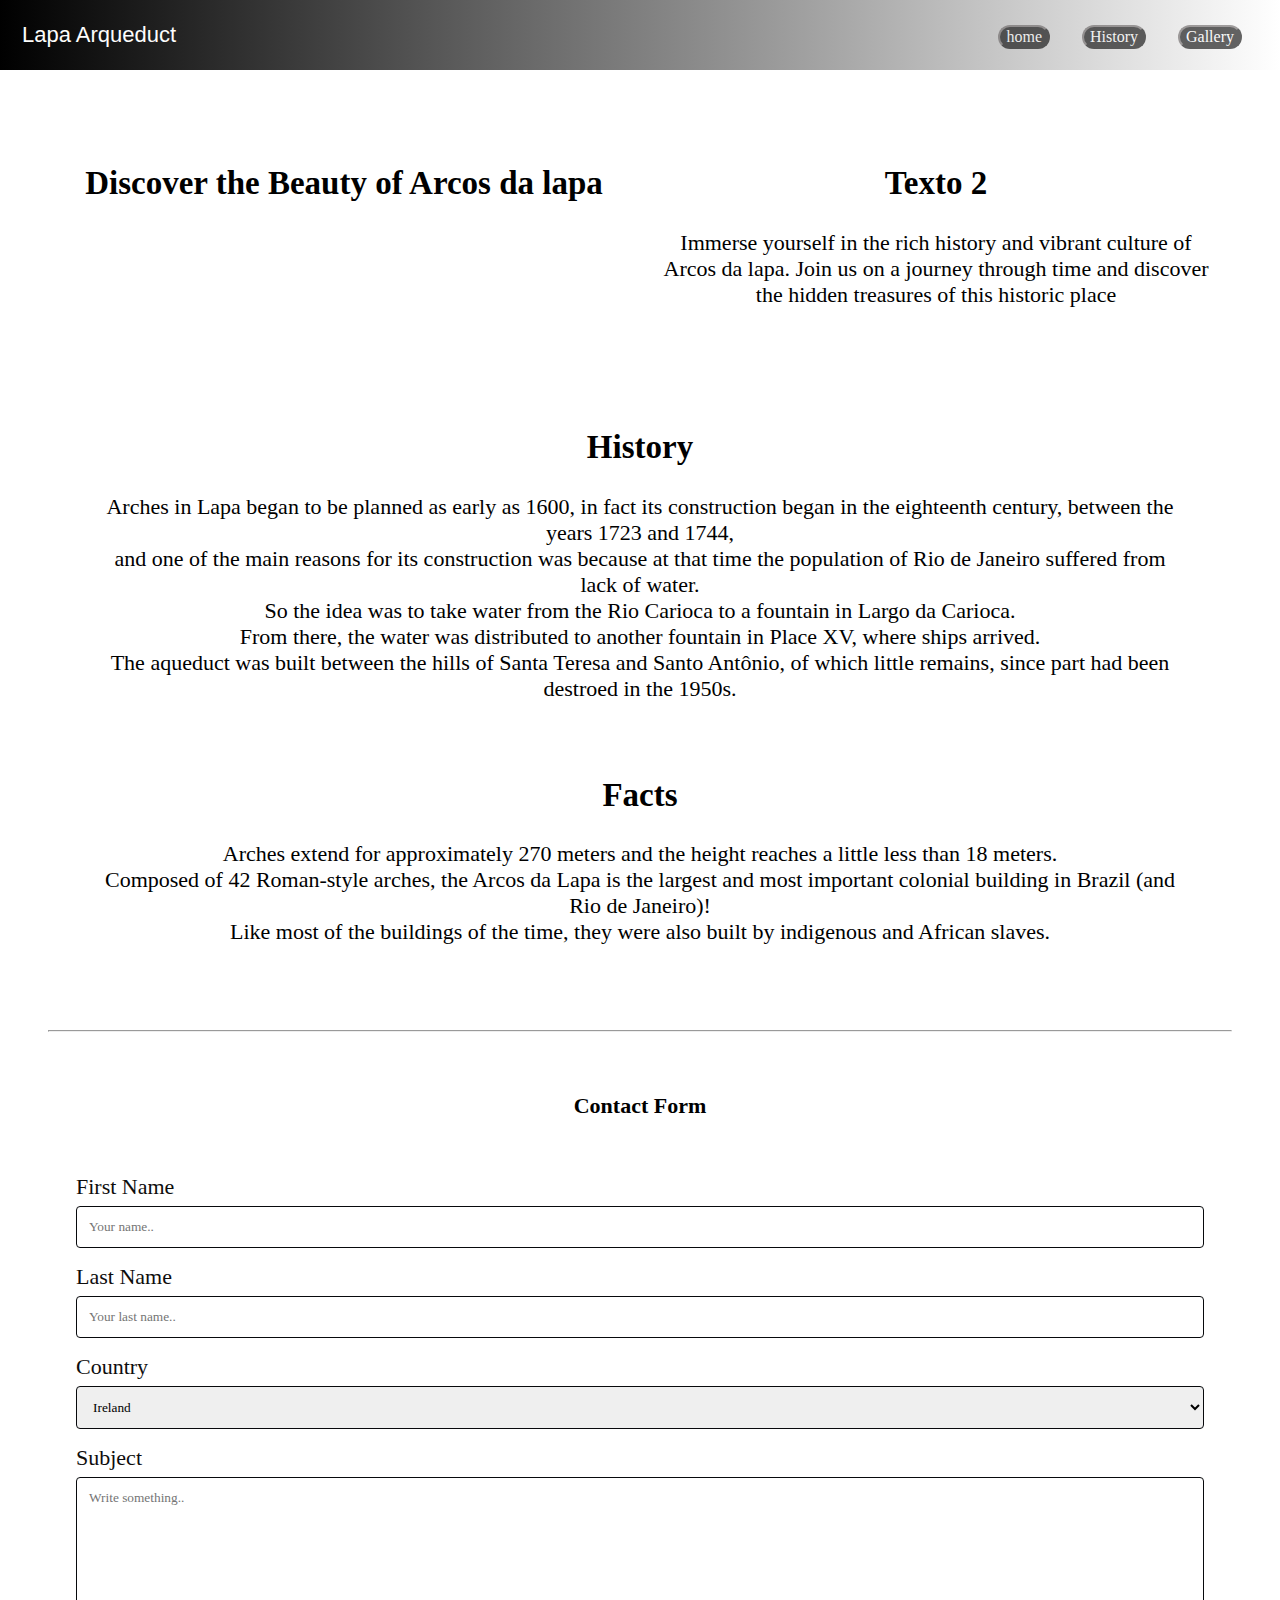
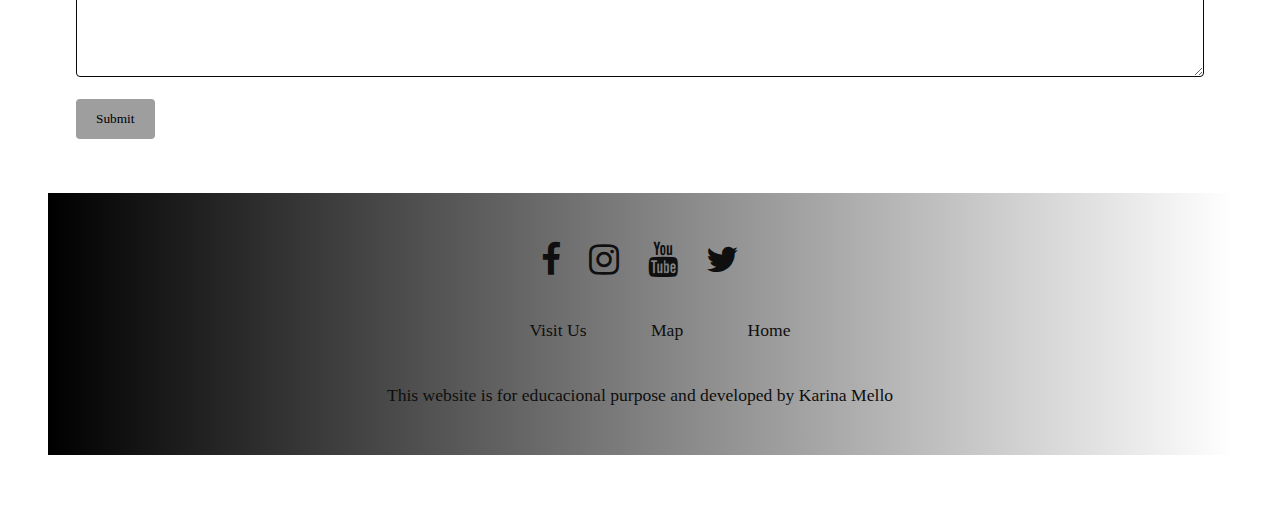
==== index.html @ 1604c8b7 "Update Main and CSS." ====
<!DOCTYPE html>
<html lang="en">

<!--Head-->
   <head>
      <meta charset="UTF-8">
      <meta name="viewport" content="width=device-width, initial-scale=1">
      <meta name="description" content="The Carioca Aqueduct is located in Rio de Janeiro, Brazil">
      <meta name="kewords" content="carioca aqueduct, lapa arches, Rio de Janeiro, Brazil">
      <title>Carioca Aqueduct</title>
      <link rel="stylesheet" href="https://cdnjs.cloudflare.com/ajax/libs/font-awesome/4.7.0/css/font-awesome.min.css">
      <link rel="stylesheet" href="assets/css/style.css">
      
   </head>

   <!--Body-->
   <body>
      
   <!--Logo and Hamburger menu-->   
        
          <!--logo-->
         
        <section class="top-nav">
         <p style="font-family:Arial">Lapa Arqueduct</p>
             <!--End logo here--->

             <!--Hamburger menu-->
          <input id="menu-toggle" type="checkbox">
           <label class='menu-button-container' for="menu-toggle">
              <div class='menu-button'></div>
           </label>
           <!--End Hamburger here-->

         <!--Menu-->
          <ul class="menu">
            <li><a href="index.html"><button>home</button></a></li>
            <li><a href="#section-1"><button>History</button></a></li>
            <li><a href="gallery.html"><button>Gallery</button></a></li>
          </ul>
      </section>
       
         
          <!-- Main Content-->  

           <!-- backgraoud img -->
           <div class="wrapper">
              <main>
              
                <div class="container">
                 
                    
                  <div class="texto">
                    <h2>Discover the Beauty of Arcos da lapa</h2>
                    <p></p>
                  </div>
                
                  <div class="texto">
                    <h2>Texto 2</h2>
                    <p>Immerse yourself in the rich history and vibrant culture of Arcos da lapa. 
                      Join us on a journey through time and discover the hidden treasures of this historic place</p>
                  </div>
                  
                
               
                 
                                 
             
                  <!--Grid -->
                  <div class="grid">
               
                    <div>
                         <h2 id="section-1">History</h2> 

                      <p>Arches in Lapa began to be planned as early as 1600, in fact its construction began in the eighteenth century, 
                      between the years 1723 and 1744,<br> 
                      and one of the main reasons for its construction was because at that 
                      time the population of Rio de Janeiro suffered from lack of water.<br>
                      So the idea was to take water from the Rio Carioca to a fountain in Largo da Carioca.<br>
                      From there, the water was distributed to another fountain in Place XV, where ships arrived.<br> 
                      The aqueduct was built between the hills of Santa Teresa and Santo Antônio, of which little remains, 
                      since part had been destroed in the 1950s.</p><br>

                      <h2 id="section-2">Facts</h2>
                       <p>Arches extend for approximately 270 meters and the height reaches a little less than 18 meters.<br>
                      Composed of 42 Roman-style arches, the Arcos da Lapa is the largest and most important colonial building 
                      in Brazil (and Rio de Janeiro)!<br> 
                      Like most of the buildings of the time, they were also built by indigenous and African slaves.</p>
                   </div>
                </div>
           
          
             <hr>
             
           <!-- footer -->
          <footer>
            
             <!--Contact form-->
             <div class="container">
               <h4>Contact Form</h4><br>
             <form id="contact form" action="confirmation-page.html" method="post">
              <label for="fname">First Name</label>
              <input type="text" id="fname" name="firstname" placeholder="Your name..">

             <label for="lname">Last Name</label>
              <input type="text" id="lname" name="lastname" placeholder="Your last name..">

               <label for="country">Country</label>
                 <select id="country" name="country">
                   <option value="Ireland">Ireland</option>
                    <option value="Italy">Italy</option>
                   <option value="Spain">USA</option>
                </select>

                <label for="subject">Subject</label>
                <textarea id="subject" name="subject" placeholder="Write something.." style="height:200px"></textarea>

             <input type="submit" value="Submit">
            </form>
           </div>

            <br>


           <!--Social Media-->
           <div class="footer">
            <div class="row">
              <a href="https://www.facebook.com/pages/Arcos-Da-Lapa/361974797243319"><i class="fa fa-facebook"></i></a>
              <a href="https://www.instagram.com/explore/locations/1604597186504322/arcos-da-lapa/?hl=en"><i class="fa fa-instagram"></i></a>
             <a href="https://www.youtube.com/watch?v=-y3A6iG1nAs"><i class="fa fa-youtube"></i></a>
              <a href="https://twitter.com/arcosdalapa?lang=en"><i class="fa fa-twitter"></i></a>
            </div>
            
            <!--Menu list-->
            <div class="row">
             <ul>
               <li><a href="#">Visit Us</a></li>
               <li><a href="https://goo.gl/maps/sPMqvfcawGCTZKwm8?coh=178573&entry=tt">Map</a></li>
               <li><a href="index.html">Home</a></li>
            
              </ul>
            </div>
            
            <div class="row">
               This website is for educacional purpose and developed by Karina Mello
            </div>
          </div>
            </footer>
         </div>   
     

    
        
         
         
            
       
      
 
 
 
   </body>
</html>
---- assets/css/style.css ----
/* Font */

@import url('https://fonts.googleapis.com/css2?family=Poppins:wght@300&display=swap');
  


  /* variables*/
 
 /* Reset */
 
 .wrapper {
   margin: 8px;
   margin-top: 0px;
   margin-left: 0px;
   margin-right: 0px;
   padding: 8px;
   padding: 6px;
   padding-top: 7px;
   box-sizing: border-box;
   background-color: rgba(255, 255, 255, 0.5); /* Set the background color with transparency */
   padding: 20px; /* Add some padding for content visibility */
 }
   
 
 
 
  

 a{
      text-decoration: none;
 }
 ul{
      list-style: none;
 }
 
 /* nav bar */
 

* {
  font-family: "Raleway";
  box-sizing: border-box;
}




/* Section */

.top-nav {
  display: flex;
  flex-direction: row;
  align-items: center;
  justify-content: space-between;
  background-color: #00BAF0;
  background: linear-gradient(to left, #ffffff, #000000);
  /* W3C, IE 10+/ Edge, Firefox 16+, Chrome 26+, Opera 12+, Safari 7+ */
  color: #fdfdfc;
  height: 70px;
  padding: 1em;
  
}

.menu {
  display: flex;
  flex-direction: row;
  list-style-type: none;
  margin: 0;
  padding: 0;
}

.menu > li {
  margin: 0 1rem;
  overflow: hidden;
}

.menu-button-container {
  display: none;
  height: 100%;
  width: 30px;
  cursor: pointer;
  flex-direction: column;
  justify-content: center;
  align-items: center;
}

#menu-toggle {
  display: none;
}

.menu-button,
.menu-button::before,
.menu-button::after {
  display: block;
  position: absolute;
  height: 4px;
  width: 30px;
  transition: transform 400ms cubic-bezier(0.23, 1, 0.32, 1);
  border-radius: 2px;
}

.menu-button::before,
.menu-button::after {
  background-color: #fff;
}
.menu-button::before {
  content: '';
  margin-top: -8px;
}

.menu-button::after {
  content: '';
  margin-top: 8px;
}

#menu-toggle:checked + .menu-button-container .menu-button::before {
  margin-top: 0px;
  transform: rotate(405deg);
}

#menu-toggle:checked + .menu-button-container .menu-button {
  background: rgb(255, 255, 255, 0);
}

#menu-toggle:checked + .menu-button-container .menu-button::after {
  margin-top: 0px;
  transform: rotate(-405deg);
}

@media (max-width: 700px) {
  .menu-button-container {
    display: flex;
  }
  .menu {
    position: absolute;
    top: 0;
    margin-top: 50px;
    left: 0;
    flex-direction: column;
    width: 100%;
    justify-content: center;
    align-items: center;
  }
  #menu-toggle ~ .menu li {
    height: 0;
    margin: 0;
    padding: 0;
    border: 0;
    transition: height 400ms cubic-bezier(0.23, 1, 0.32, 1);
  }
  #menu-toggle:checked ~ .menu li {
    border: 1px solid #C6AC80;
    height: 2.5em;
    padding: 0.5em;
    transition: height 400ms cubic-bezier(0.23, 1, 0.32, 1);
  }
  .menu > li {
    display: flex;
    justify-content: center;
    margin: 0;
    padding: 0.5em 0;
    width: 100%;
    color: white;
    background-color: #222;
  }
  .menu > li:not(:last-child) {
    border-bottom: 1px solid #444;
  }
}

button{
  background-color: black;
  color: white;
  font-size: 16px;
  border-radius: 1rem;
  border-color: #131212;
  opacity: 0.6;
}

/* Image Lapa-image */
.container {
  margin: 8px;
  padding: 8px 6px 7px; /* shorthand for top, right, bottom padding */
  box-sizing: border-box;
}

.container {
   border: #ccc;


}

.k2-image {
  width: 100%;
  height: auto;
  max-width: 100%;
}

.texto {
  width: 50%; /* Define a largura dos textos */
  float: left; /* Faz com que os textos fiquem lado a lado */
  padding: 20px; /* Adiciona um espaçamento interno */
  box-sizing: border-box; /* Inclui o padding na largura total */
  
}




/* Gallery pictures */

.row-1 {
  border: 1px solid #ccc;
}

.row-1:hover {
  border: 1px solid #777;
}

column-1 img {
  width: 100%;
  height: auto;
  

}

.column-1 {
  padding: 15px;
  text-align: center;
}

* {
  box-sizing: border-box;
}

.responsive {
  padding: 0 6px;
  float: left;
  width: 24.99999%;
}

@media only screen and (max-width: 700px) {
  .responsive {
    width: 49.99999%;
    margin: 6px 0;
  }
}

@media only screen and (max-width: 500px) {
  .responsive {
    width: 100%;
  }
}

.clearfix:after {
  content: "";
  display: table;
  clear: both;
}

element {
    border-radius: 20px;


}






/* grid */

element {
  margin: 8px;
  padding-left: 6px;
  padding-right: 6px;
  max-height: fit-content;
  


}
 .grid {
    display: grid;
    grid-template-columns: no repeat;
    grid-gap: 1rem;
    background-color: rgba(255, 255, 255, 0.5); /* Set the background color with transparency */
    padding: 20px; /* Add some padding for content visibility */
 }


  .grid > div {
    background-color: white;
   -webkit-text-fill-color: black;
    padding: 2.0rem;
    border-radius: 1rem;
  }
  body {
    margin: 2rem;
    font: 22px system-ui;
  }

  h2 {
    text-align: center;

  }
 
  p{
    text-align: center;

  }
 
 #page-container {
    position: relative;
    min-height: 100vh;
 }
 
 #content-wrap {
   padding-bottom: 2.5rem;
 
 }
 
 #footer{
    position:absolute
 
 }
 
 /* Footer */
 
 /* Contact form */

 body {font-family: Arial, Helvetica, sans-serif;}
 * {box-sizing: border-box;}
   
label {
   color: #0e0d0d;
}

h4 {
  color: #000000;
  text-align: center;

}

 input[type=text], select, textarea {
   width: 100%;
   padding: 12px;
   border: 1px solid #08090C;
   border-radius: 4px;
   box-sizing: border-box;
   margin-top: 6px;
   margin-bottom: 16px;
   resize: vertical;
 }
 
 input[type=submit] {
   background-color: rgb(158, 158, 158);
   color: black;
   padding: 12px 20px;
   border: none;
   border-radius: 4px;
   cursor: pointer;
 }
 
 input[type=submit]:hover {
   background-color: gray;
 }
 
 .container {
   border-radius: 5px;
   background-color: #08090C;
   padding: 20px;
   background-color: rgba(255, 255, 255, 0.5); /* Set the background color with transparency */
   padding: 20px; /* Add some padding for content visibility */
 }
 



/* Social Media */
body{
  margin:0;
  overflow-x:hidden;
  }
  
  .footer{
  background:#000;
  padding:30px 0px;
  font-family: 'Play', sans-serif;
  text-align:center;
  background: linear-gradient(to left, #ffffff, #000000);
  }
  
  .footer .row{
  width:100%;
  margin:1% 0%;
  padding:0.6% 0%;
  color:rgb(14, 14, 14);
  font-size:0.8em;
  }
  
  .footer .row a{
  text-decoration:none;
  color:rgb(15, 15, 15);
  transition:0.5s;
  }
  
  .footer .row a:hover{
  color:#fff;
  }
  
  .footer .row ul{
  width:100%;
  }
  
  .footer .row ul li{
  display:inline-block;
  margin:0px 30px;
  }
  
  .footer .row a i{
  font-size:2em;
  margin:0% 1%;
  }
  
  @media (max-width:720px){
  .footer{
  text-align:center;
  padding:5%;
  }
  .footer .row ul li{
  display:block;
  margin:10px 0px;
  text-align:center;
  }
  .footer .row a i{
  margin:0% 3%;
  }
  }
  
  
 
 
 /* Screen Devices */
 
 /* ----------- iPhone 4 and 4S ----------- */
 
 /* Portrait and Landscape */
 @media only screen and (min-device-width: 320px) 
    and (max-device-width: 480px)
   and (-webkit-min-device-pixel-ratio: 2) {
   }
    
   /* ----------- Galaxy S3 ----------- */

   /* Portrait and Landscape */
 @media screen 
 and (device-width: 360px) 
 and (device-height: 640px) 
 and (-webkit-device-pixel-ratio: 2) {
}

 /* ----------- Laptop Non-Retina Screens ----------- */
 @media screen 
 and (min-device-width: 1200px) 
 and (max-device-width: 1600px) 
 and (-webkit-min-device-pixel-ratio: 1){
  

 
 } 

/* ----------- Retina Screens ----------- */
 @media screen 
  and (min-device-width: 1200px) 
  and (max-device-width: 1600px) 
  and (-webkit-min-device-pixel-ratio: 2)
  and (min-resolution: 192dpi) { 
}


/* ----------- iPad 1, 2, Mini and Air ----------- */
 
 /* Portrait and Landscape */
 @media only screen 
and (min-device-width: 768px) 
and (max-device-width: 1024px) 
and (-webkit-min-device-pixel-ratio: 1) {

}
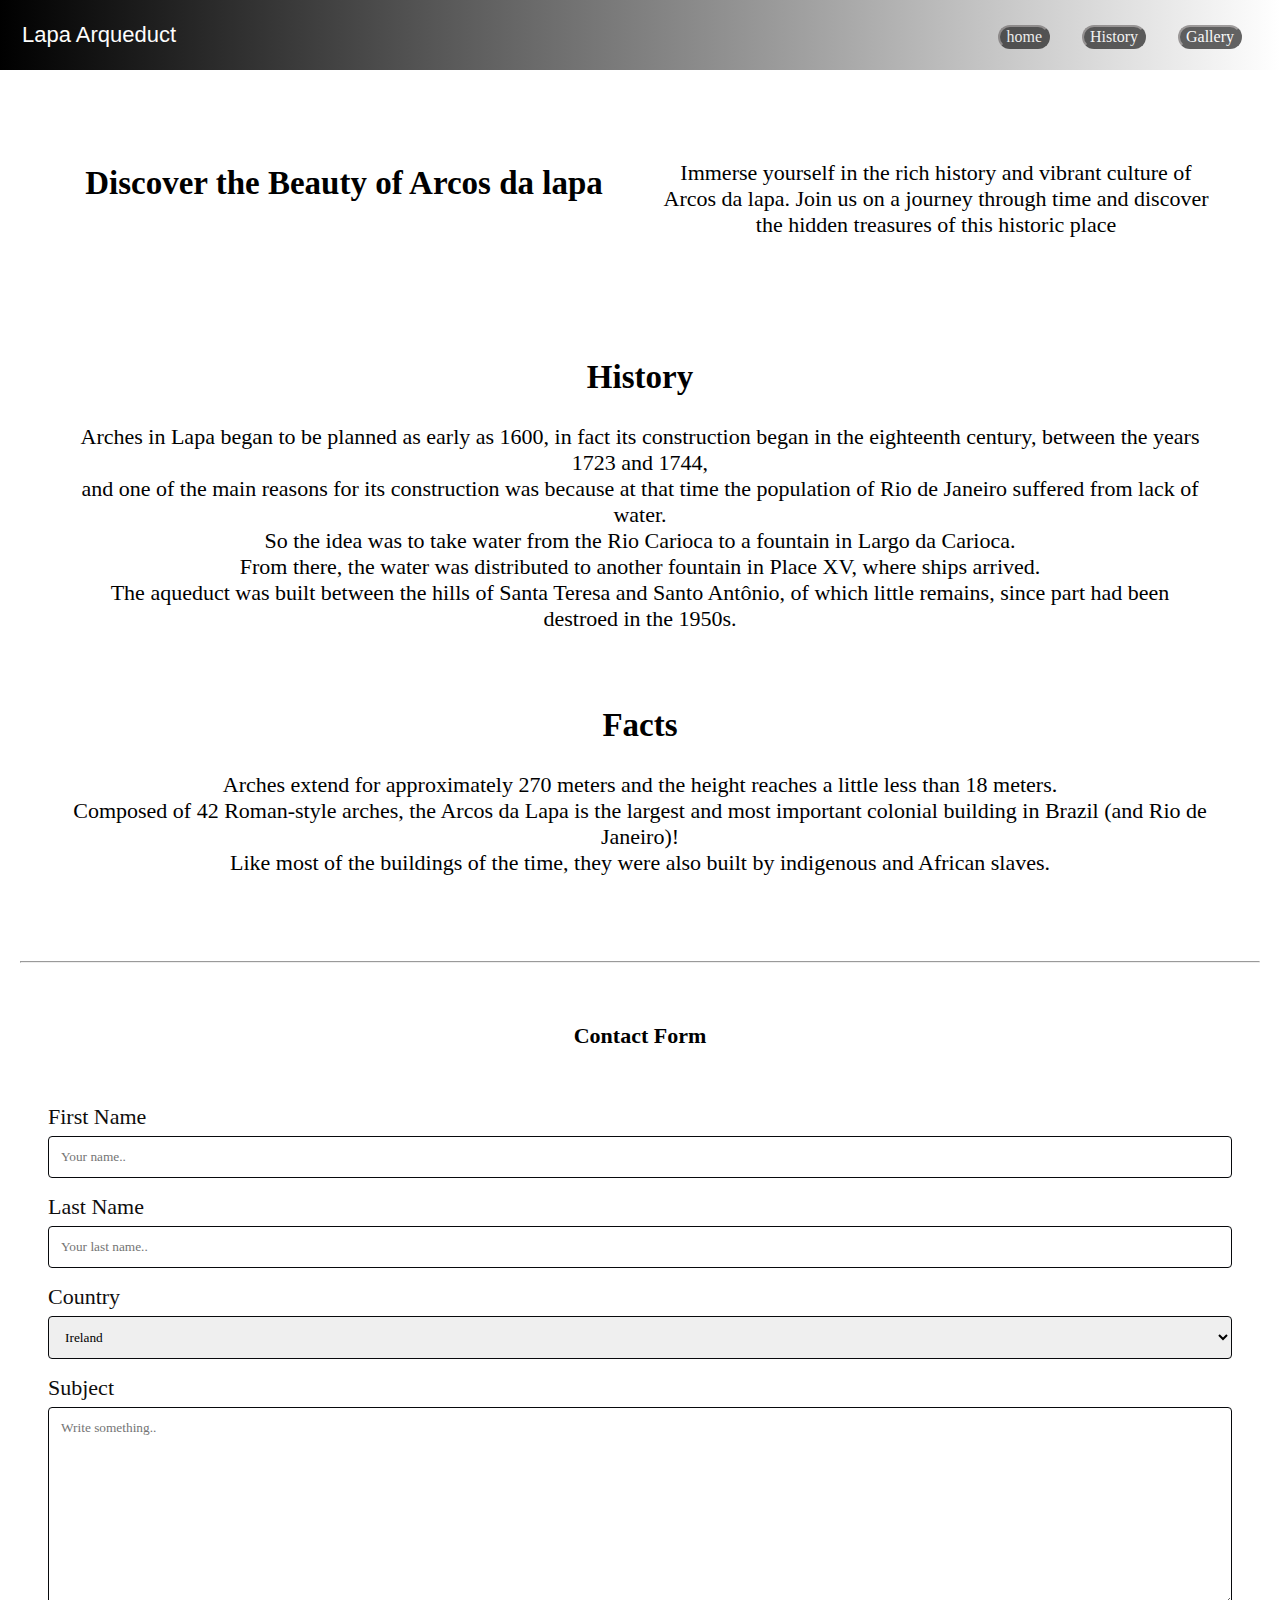
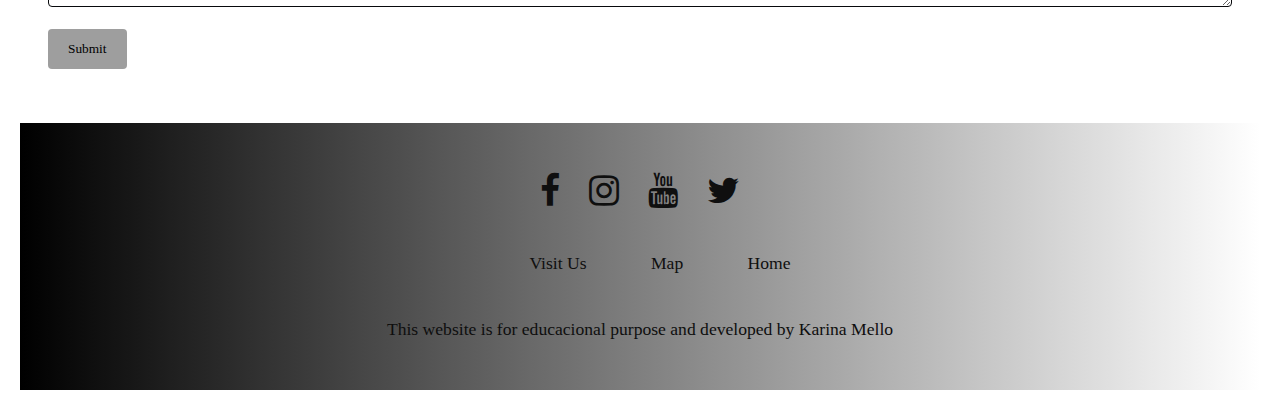
==== commit 4c3c6df3: "Add new Main text." ====
--- a/index.html
+++ b/index.html
@@ -47,19 +47,17 @@
               <main>
               
                 <div class="container">
-                 
-                    
                   <div class="texto">
-                    <h2>Discover the Beauty of Arcos da lapa</h2>
-                    <p></p>
-                  </div>
+                       <h2>Discover the Beauty of Arcos da lapa</h2>
+                       <p></p>
+                    </div>
                 
-                  <div class="texto">
-                    <h2>Texto 2</h2>
-                    <p>Immerse yourself in the rich history and vibrant culture of Arcos da lapa. 
+                    <div class="texto">
+                  
+                     <p>Immerse yourself in the rich history and vibrant culture of Arcos da lapa. 
                       Join us on a journey through time and discover the hidden treasures of this historic place</p>
-                  </div>
-                  
+                   </div>
+              </div>
                 
                
                  
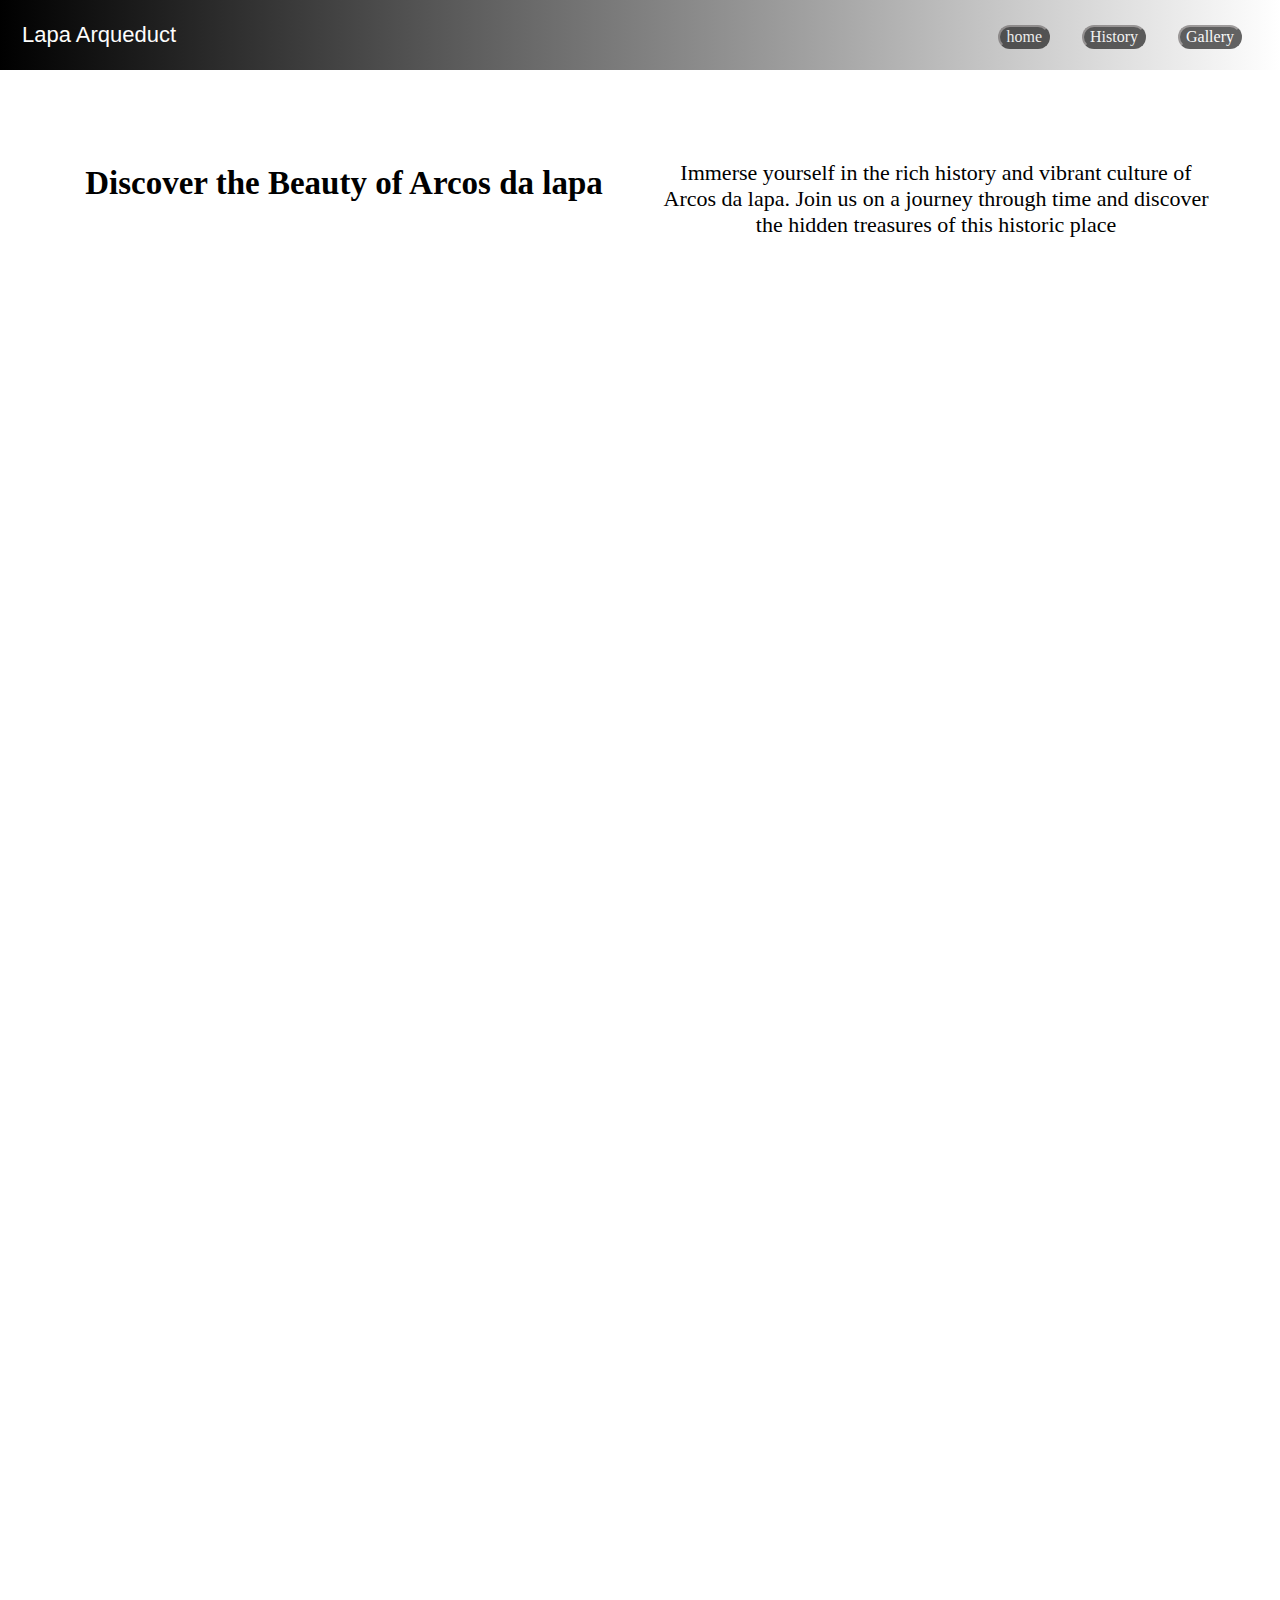
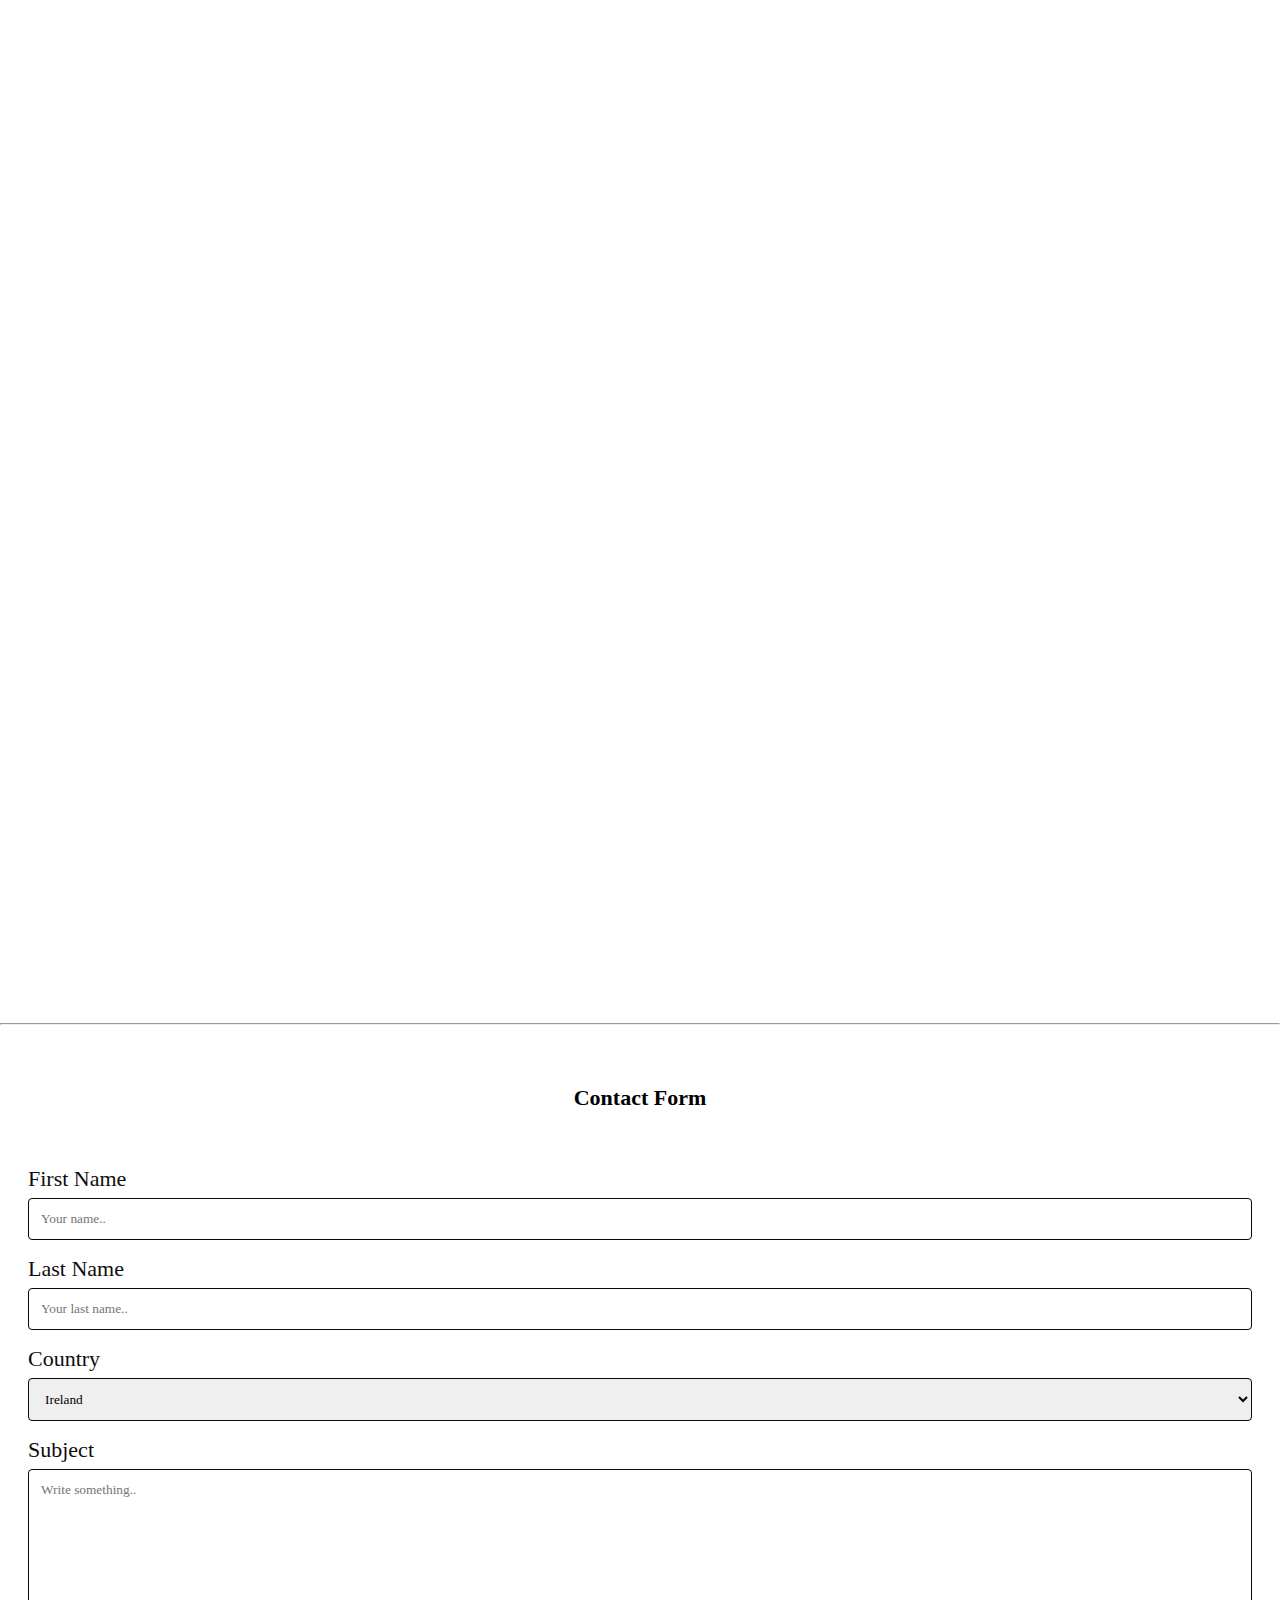
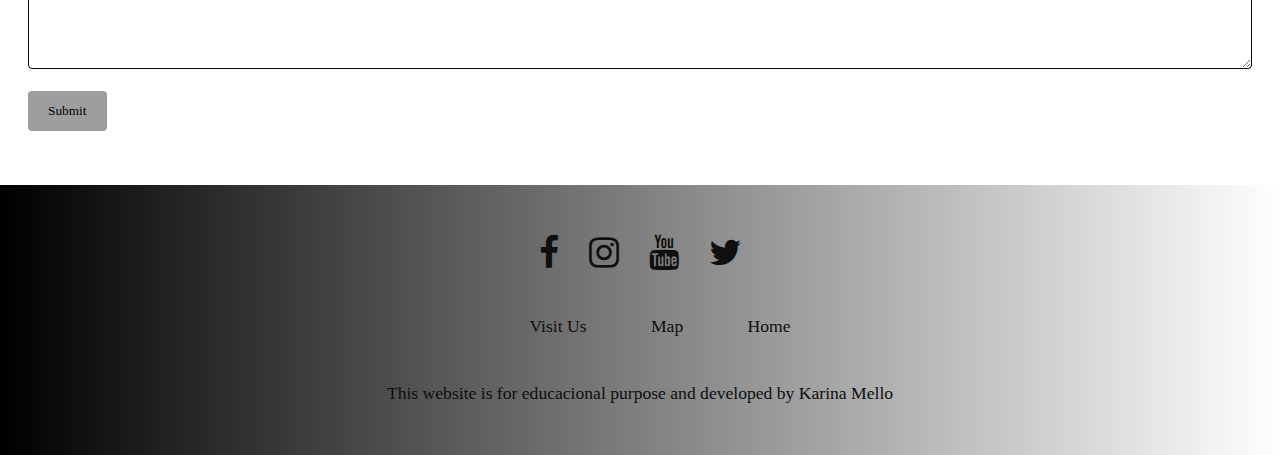
==== commit 145b3004: "Add sections on the site." ====
--- a/index.html
+++ b/index.html
@@ -1,161 +1,153 @@
 <!DOCTYPE html>
 <html lang="en">
 
-<!--Head-->
-   <head>
-      <meta charset="UTF-8">
-      <meta name="viewport" content="width=device-width, initial-scale=1">
-      <meta name="description" content="The Carioca Aqueduct is located in Rio de Janeiro, Brazil">
-      <meta name="kewords" content="carioca aqueduct, lapa arches, Rio de Janeiro, Brazil">
-      <title>Carioca Aqueduct</title>
-      <link rel="stylesheet" href="https://cdnjs.cloudflare.com/ajax/libs/font-awesome/4.7.0/css/font-awesome.min.css">
-      <link rel="stylesheet" href="assets/css/style.css">
-      
-   </head>
+         <!--Head-->
+ <head>
+     <meta charset="UTF-8">
+    <meta name="viewport" content="width=device-width, initial-scale=1">
+    <meta name="description" content="The Carioca Aqueduct is located in Rio de Janeiro, Brazil">
+     <meta name="kewords" content="carioca aqueduct, lapa arches, Rio de Janeiro, Brazil">
+     <title>Carioca Aqueduct</title>
+     <link rel="stylesheet" href="https://cdnjs.cloudflare.com/ajax/libs/font-awesome/4.7.0/css/font-awesome.min.css">
+     <link rel="stylesheet" href="assets/css/style.css">
+  </head>
 
-   <!--Body-->
-   <body>
-      
-   <!--Logo and Hamburger menu-->   
+            <!--Body-->
+   
+      <body>
+               <!--Logo and Hamburger menu-->   
         
-          <!--logo-->
+                 <!--logo-->
          
-        <section class="top-nav">
-         <p style="font-family:Arial">Lapa Arqueduct</p>
-             <!--End logo here--->
+             <section class="top-nav">
+                   <p style="font-family:Arial">Lapa Arqueduct</p>
+                    <!--End logo here-->
 
-             <!--Hamburger menu-->
-          <input id="menu-toggle" type="checkbox">
-           <label class='menu-button-container' for="menu-toggle">
-              <div class='menu-button'></div>
-           </label>
-           <!--End Hamburger here-->
+                     <!--Hamburger menu-->
+                   <input id="menu-toggle" type="checkbox">
+                      <label class='menu-button-container' for="menu-toggle">
+                         <div class='menu-button'>
 
-         <!--Menu-->
-          <ul class="menu">
-            <li><a href="index.html"><button>home</button></a></li>
-            <li><a href="#section-1"><button>History</button></a></li>
-            <li><a href="gallery.html"><button>Gallery</button></a></li>
-          </ul>
-      </section>
+                         </div>
+                     </label>
+                        <!--End Hamburger here-->
+
+                          <!--Menu-->
+                     <ul class="menu">
+                       <li><a href="index.html"><button>home</button></a></li>
+                       <li><a href="#section-1"><button>History</button></a></li>
+                       <li><a href="gallery.html"><button>Gallery</button></a></li>
+                    </ul>
+              </section>
        
          
-          <!-- Main Content-->  
+                  <!-- Main Content-->  
 
-           <!-- backgraoud img -->
-           <div class="wrapper">
-              <main>
-              
-                <div class="container">
-                  <div class="texto">
-                       <h2>Discover the Beauty of Arcos da lapa</h2>
-                       <p></p>
-                    </div>
+                  <main>
+                    <section id="section-part1">
+                         
+             
+                          <div class="wrapper">
+                            <div class="container">
+                                <div class="texto">
+                                  <h2>Discover the Beauty of Arcos da lapa</h2>
+                                  <p></p>
+                                </div>
                 
-                    <div class="texto">
+                                    <div class="texto">
                   
-                     <p>Immerse yourself in the rich history and vibrant culture of Arcos da lapa. 
-                      Join us on a journey through time and discover the hidden treasures of this historic place</p>
-                   </div>
-              </div>
-                
+                                      <p>Immerse yourself in the rich history and vibrant culture of Arcos da lapa. 
+                                        Join us on a journey through time and discover the hidden treasures of this historic place</p>
+                           
+                                    </div>
+                            </div>
+                        </div>
+                    </section>
                
                  
                                  
+                    <section id="section-part2">
+                                <!--Grid -->
+                            <div class="grid">
+               
+                              <div>
+                                  <h2 id="section-1">History</h2> 
+
+                                  <p>Arches in Lapa began to be planned as early as 1600, in fact its construction began in the eighteenth century, 
+                                   between the years 1723 and 1744,<br> 
+                                   and one of the main reasons for its construction was because at that 
+                                  time the population of Rio de Janeiro suffered from lack of water.<br>
+                                  So the idea was to take water from the Rio Carioca to a fountain in Largo da Carioca.<br>
+                                  From there, the water was distributed to another fountain in Place XV, where ships arrived.<br> 
+                                  The aqueduct was built between the hills of Santa Teresa and Santo Antônio, of which little remains, 
+                                  since part had been destroed in the 1950s.</p><br>
+
+                                 <h2 id="section-2">Facts</h2>
+                                   <p>Arches extend for approximately 270 meters and the height reaches a little less than 18 meters.<br>
+                                     Composed of 42 Roman-style arches, the Arcos da Lapa is the largest and most important colonial building 
+                                     in Brazil (and Rio de Janeiro)!<br> 
+                                     Like most of the buildings of the time, they were also built by indigenous and African slaves.</p>
+                              </div>
+                            </div>
+                   </section>  
+              </main>
+          
+                <hr>
              
-                  <!--Grid -->
-                  <div class="grid">
-               
-                    <div>
-                         <h2 id="section-1">History</h2> 
+               <!-- footer -->
+                
+               <section id="section-part3">
+                            <!--Contact form-->
+                      <div class="container">
+                           <h4>Contact Form</h4><br>
+                        <form id="contact form" action="confirmation-page.html" method="post">
+                           <label for="fname">First Name</label>
+                             <input type="text" id="fname" name="firstname" placeholder="Your name..">
 
-                      <p>Arches in Lapa began to be planned as early as 1600, in fact its construction began in the eighteenth century, 
-                      between the years 1723 and 1744,<br> 
-                      and one of the main reasons for its construction was because at that 
-                      time the population of Rio de Janeiro suffered from lack of water.<br>
-                      So the idea was to take water from the Rio Carioca to a fountain in Largo da Carioca.<br>
-                      From there, the water was distributed to another fountain in Place XV, where ships arrived.<br> 
-                      The aqueduct was built between the hills of Santa Teresa and Santo Antônio, of which little remains, 
-                      since part had been destroed in the 1950s.</p><br>
+                           <label for="lname">Last Name</label>
+                              <input type="text" id="lname" name="lastname" placeholder="Your last name..">
 
-                      <h2 id="section-2">Facts</h2>
-                       <p>Arches extend for approximately 270 meters and the height reaches a little less than 18 meters.<br>
-                      Composed of 42 Roman-style arches, the Arcos da Lapa is the largest and most important colonial building 
-                      in Brazil (and Rio de Janeiro)!<br> 
-                      Like most of the buildings of the time, they were also built by indigenous and African slaves.</p>
-                   </div>
-                </div>
+                                <label for="country">Country</label>
+                                   <select id="country" name="country">
+                                       <option value="Ireland">Ireland</option>
+                                       <option value="Italy">Italy</option>
+                                       <option value="Spain">USA</option>
+                                    </select>
+
+                                  <label for="subject">Subject</label>
+                                  <textarea id="subject" name="subject" placeholder="Write something.." style="height:200px"></textarea>
+
+                              <input type="submit" value="Submit">
+                        </form>
+                     </div>
+               </section>
+                        <br>
+
+                       <!-- footer -->
+                    <!--Social Media-->
+                <div class="footer">
+                     <div class="row">
+                       <a href="https://www.facebook.com/pages/Arcos-Da-Lapa/361974797243319"><i class="fa fa-facebook"></i></a>
+                       <a href="https://www.instagram.com/explore/locations/1604597186504322/arcos-da-lapa/?hl=en"><i class="fa fa-instagram"></i></a>
+                       <a href="https://www.youtube.com/watch?v=-y3A6iG1nAs"><i class="fa fa-youtube"></i></a>
+                       <a href="https://twitter.com/arcosdalapa?lang=en"><i class="fa fa-twitter"></i></a>
+                    </div>
+            
+                     <!--Menu list-->
+                    <div class="row">
+                       <ul>
+                          <li><a href="#">Visit Us</a></li>
+                          <li><a href="https://goo.gl/maps/sPMqvfcawGCTZKwm8?coh=178573&entry=tt">Map</a></li>
+                          <li><a href="index.html">Home</a></li>
+                       </ul>
+                    </div>
+            
+                    <div class="row">
+                       This website is for educacional purpose and developed by Karina Mello
+                    </div>
+              </div>
+          </footer>
            
-          
-             <hr>
-             
-           <!-- footer -->
-          <footer>
-            
-             <!--Contact form-->
-             <div class="container">
-               <h4>Contact Form</h4><br>
-             <form id="contact form" action="confirmation-page.html" method="post">
-              <label for="fname">First Name</label>
-              <input type="text" id="fname" name="firstname" placeholder="Your name..">
+    </body>
+ </html>
 
-             <label for="lname">Last Name</label>
-              <input type="text" id="lname" name="lastname" placeholder="Your last name..">
-
-               <label for="country">Country</label>
-                 <select id="country" name="country">
-                   <option value="Ireland">Ireland</option>
-                    <option value="Italy">Italy</option>
-                   <option value="Spain">USA</option>
-                </select>
-
-                <label for="subject">Subject</label>
-                <textarea id="subject" name="subject" placeholder="Write something.." style="height:200px"></textarea>
-
-             <input type="submit" value="Submit">
-            </form>
-           </div>
-
-            <br>
-
-
-           <!--Social Media-->
-           <div class="footer">
-            <div class="row">
-              <a href="https://www.facebook.com/pages/Arcos-Da-Lapa/361974797243319"><i class="fa fa-facebook"></i></a>
-              <a href="https://www.instagram.com/explore/locations/1604597186504322/arcos-da-lapa/?hl=en"><i class="fa fa-instagram"></i></a>
-             <a href="https://www.youtube.com/watch?v=-y3A6iG1nAs"><i class="fa fa-youtube"></i></a>
-              <a href="https://twitter.com/arcosdalapa?lang=en"><i class="fa fa-twitter"></i></a>
-            </div>
-            
-            <!--Menu list-->
-            <div class="row">
-             <ul>
-               <li><a href="#">Visit Us</a></li>
-               <li><a href="https://goo.gl/maps/sPMqvfcawGCTZKwm8?coh=178573&entry=tt">Map</a></li>
-               <li><a href="index.html">Home</a></li>
-            
-              </ul>
-            </div>
-            
-            <div class="row">
-               This website is for educacional purpose and developed by Karina Mello
-            </div>
-          </div>
-            </footer>
-         </div>   
-     
-
-    
-        
-         
-         
-            
-       
-      
- 
- 
- 
-   </body>
-</html>
-
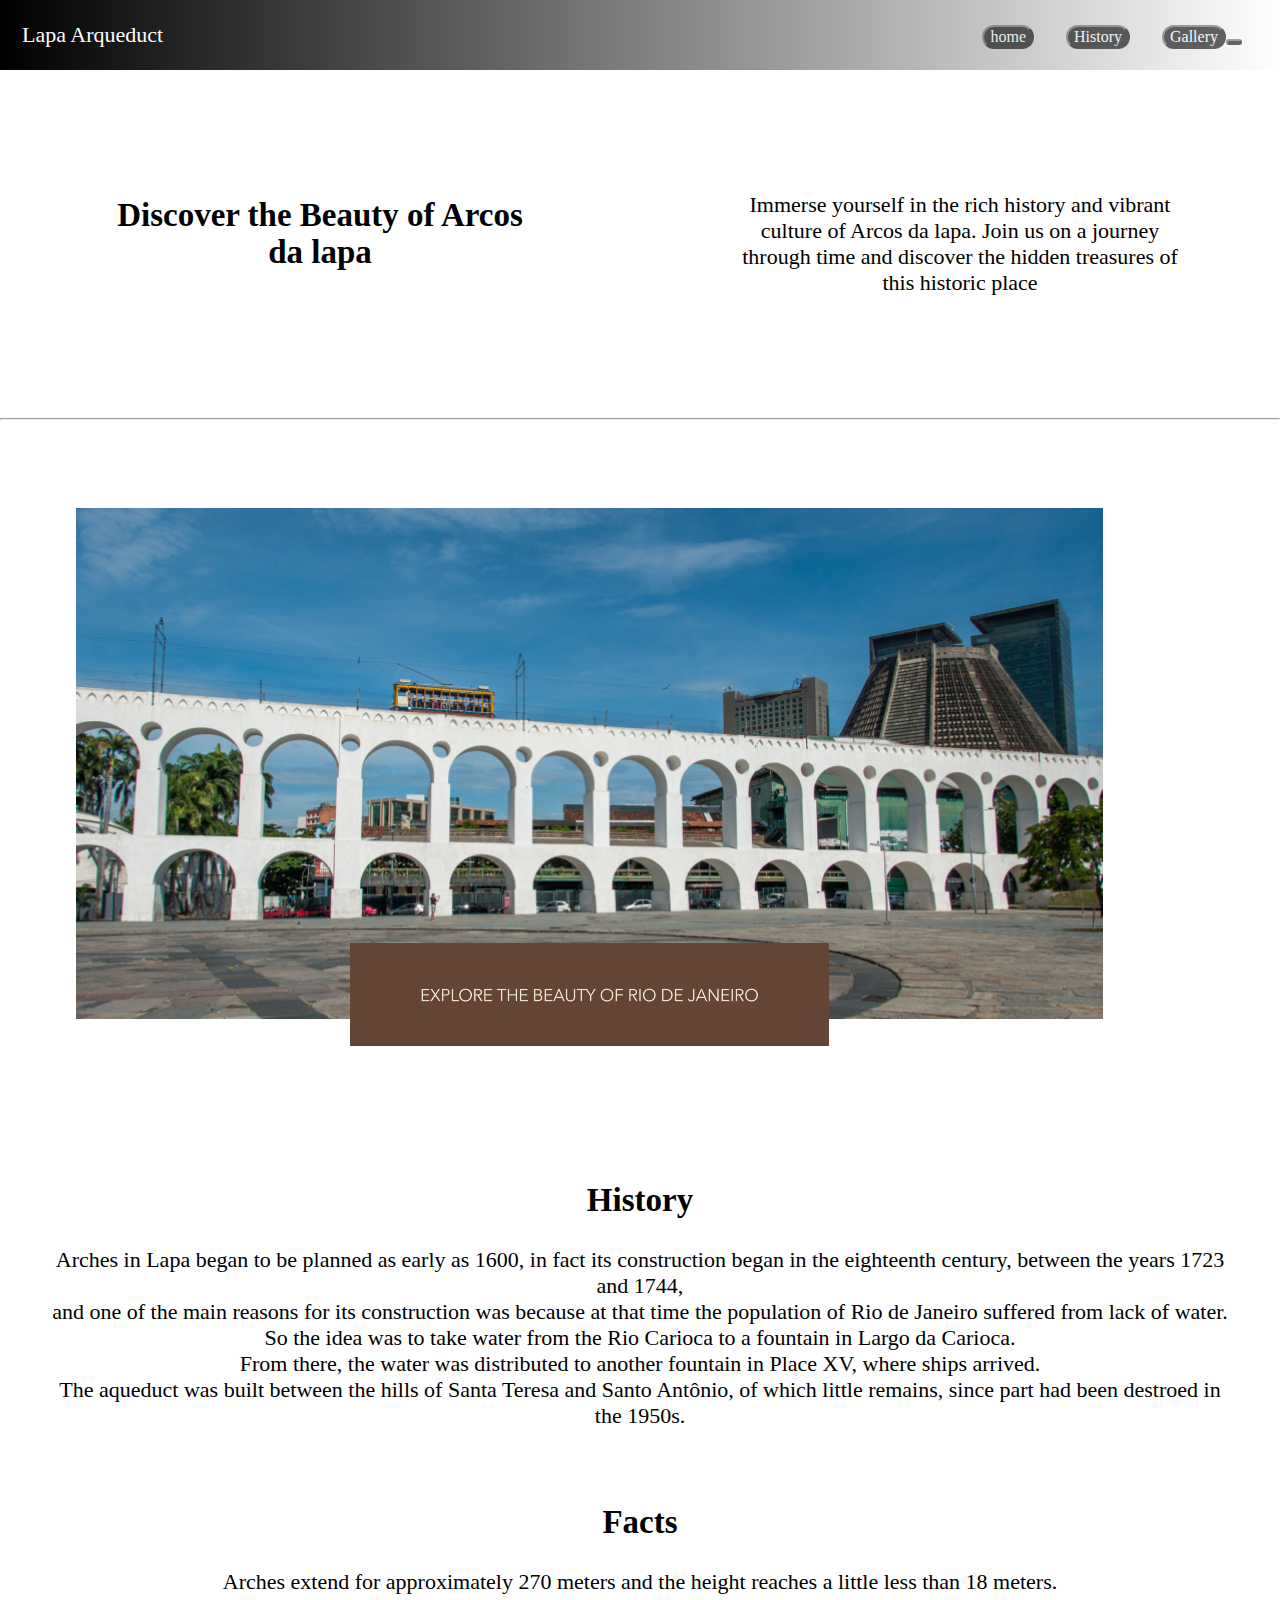
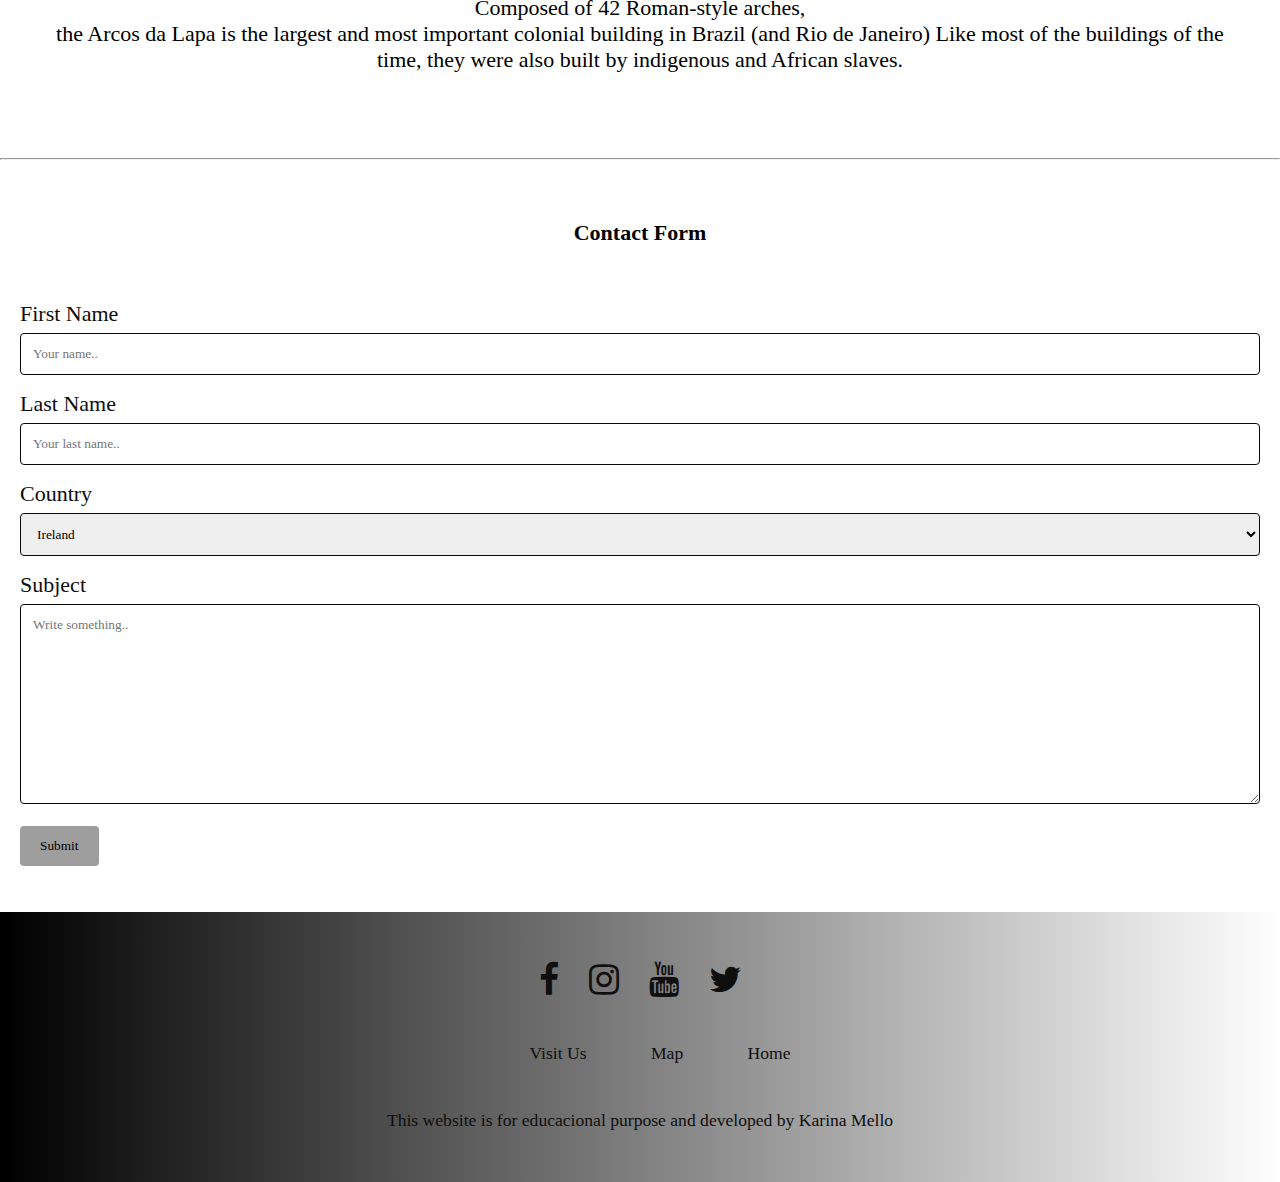
==== commit 71def0f4: "Update comments." ====
--- a/index.html
+++ b/index.html
@@ -13,94 +13,68 @@
   </head>
 
             <!--Body-->
-   
-      <body>
-               <!--Logo and Hamburger menu-->   
-        
-                 <!--logo-->
-         
-             <section class="top-nav">
-                   <p style="font-family:Arial">Lapa Arqueduct</p>
+   <body>
+                <!--logo-->
+            <section class="top-nav">
+                   <p>Lapa Arqueduct</p>
                     <!--End logo here-->
 
                      <!--Hamburger menu-->
                    <input id="menu-toggle" type="checkbox">
-                      <label class='menu-button-container' for="menu-toggle">
-                         <div class='menu-button'>
-
-                         </div>
+                      <label class="menu-button-container" for="menu-toggle">
+                         <div class="menu-button"></div>
                      </label>
                         <!--End Hamburger here-->
 
                           <!--Menu-->
-                     <ul class="menu">
-                       <li><a href="index.html"><button>home</button></a></li>
-                       <li><a href="#section-1"><button>History</button></a></li>
-                       <li><a href="gallery.html"><button>Gallery</button></a></li>
-                    </ul>
-              </section>
-       
-         
-                  <!-- Main Content-->  
-
-                  <main>
-                    <section id="section-part1">
-                         
-             
-                          <div class="wrapper">
-                            <div class="container">
-                                <div class="texto">
-                                  <h2>Discover the Beauty of Arcos da lapa</h2>
-                                  <p></p>
-                                </div>
-                
-                                    <div class="texto">
-                  
-                                      <p>Immerse yourself in the rich history and vibrant culture of Arcos da lapa. 
-                                        Join us on a journey through time and discover the hidden treasures of this historic place</p>
-                           
+                       <ul class="menu">
+                         <li><a href="index.html"><button>home</button></a></li>
+                         <li><a href="#section-1"><button>History</button></a></li>
+                         <li><a href="gallery.html"><button>Gallery<button></a></li>
+                      </ul>
+               </section>               
+                                <!-- Banner Content -->
+                                        <div class="texto">
+                                           <h2>Discover the Beauty of Arcos da lapa</h2>
+                                           <p></p>
+                                         </div>
+                                       <div class="texto">
+                                         <p>Immerse yourself in the rich history and vibrant culture of Arcos da lapa. 
+                                           Join us on a journey through time and discover the hidden treasures of this historic place</p>
+                                        </div>
+                                          <hr>
+                                   <img class="hero-image" src="assets/images/Carioca.png" alt="Foto 1">
+                         <!-- Main -->
+                         <main>     
+                              <section id="section-part2">
+                                 <!--Grid -->
+                                <div class="grid">
+                                     <div>
+                                       <h2 id="section-1">History</h2>
+                                         <p>Arches in Lapa began to be planned as early as 1600, in fact its construction began in the eighteenth century, 
+                                         between the years 1723 and 1744,<br> 
+                                         and one of the main reasons for its construction was because at that 
+                                         time the population of Rio de Janeiro suffered from lack of water.<br>
+                                         So the idea was to take water from the Rio Carioca to a fountain in Largo da Carioca.<br>
+                                         From there, the water was distributed to another fountain in Place XV, where ships arrived.<br> 
+                                        The aqueduct was built between the hills of Santa Teresa and Santo Antônio, of which little remains, 
+                                        since part had been destroed in the 1950s.</p><br>
+                                        <h2 id="section-2">Facts</h2>
+                                          <p>Arches extend for approximately 270 meters and the height reaches a little less than 18 meters.<br>
+                                          Composed of 42 Roman-style arches,<br> the Arcos da Lapa is the largest and most important colonial 
+                                          building in Brazil (and Rio de Janeiro)
+                                          Like most of the buildings of the time, they were also built by indigenous and African slaves.</p>
                                     </div>
-                            </div>
-                        </div>
-                    </section>
-               
-                 
-                                 
-                    <section id="section-part2">
-                                <!--Grid -->
-                            <div class="grid">
-               
-                              <div>
-                                  <h2 id="section-1">History</h2> 
-
-                                  <p>Arches in Lapa began to be planned as early as 1600, in fact its construction began in the eighteenth century, 
-                                   between the years 1723 and 1744,<br> 
-                                   and one of the main reasons for its construction was because at that 
-                                  time the population of Rio de Janeiro suffered from lack of water.<br>
-                                  So the idea was to take water from the Rio Carioca to a fountain in Largo da Carioca.<br>
-                                  From there, the water was distributed to another fountain in Place XV, where ships arrived.<br> 
-                                  The aqueduct was built between the hills of Santa Teresa and Santo Antônio, of which little remains, 
-                                  since part had been destroed in the 1950s.</p><br>
-
-                                 <h2 id="section-2">Facts</h2>
-                                   <p>Arches extend for approximately 270 meters and the height reaches a little less than 18 meters.<br>
-                                     Composed of 42 Roman-style arches, the Arcos da Lapa is the largest and most important colonial building 
-                                     in Brazil (and Rio de Janeiro)!<br> 
-                                     Like most of the buildings of the time, they were also built by indigenous and African slaves.</p>
-                              </div>
-                            </div>
-                   </section>  
-              </main>
-          
-                <hr>
-             
-               <!-- footer -->
-                
-               <section id="section-part3">
+                                  </div>
+                               </section>  
+                            </main>
+                            <hr>
+                      <!-- form -->
+                  <section id="section-part3">
                             <!--Contact form-->
                       <div class="container">
                            <h4>Contact Form</h4><br>
-                        <form id="contact form" action="confirmation-page.html" method="post">
+                        <form id="contactform" action="confirmation-page.html" method="post">
                            <label for="fname">First Name</label>
                              <input type="text" id="fname" name="firstname" placeholder="Your name..">
 
@@ -120,20 +94,19 @@
                               <input type="submit" value="Submit">
                         </form>
                      </div>
-               </section>
+                  </section>
                         <br>
-
+              <footer>
                        <!-- footer -->
                     <!--Social Media-->
-                <div class="footer">
-                     <div class="row">
-                       <a href="https://www.facebook.com/pages/Arcos-Da-Lapa/361974797243319"><i class="fa fa-facebook"></i></a>
-                       <a href="https://www.instagram.com/explore/locations/1604597186504322/arcos-da-lapa/?hl=en"><i class="fa fa-instagram"></i></a>
-                       <a href="https://www.youtube.com/watch?v=-y3A6iG1nAs"><i class="fa fa-youtube"></i></a>
-                       <a href="https://twitter.com/arcosdalapa?lang=en"><i class="fa fa-twitter"></i></a>
-                    </div>
-            
-                     <!--Menu list-->
+                  <div class="footer">
+                       <div class="row">
+                         <a href="https://www.facebook.com/pages/Arcos-Da-Lapa/361974797243319"><i class="fa fa-facebook"></i></a>
+                         <a href="https://www.instagram.com/explore/locations/1604597186504322/arcos-da-lapa/?hl=en"><i class="fa fa-instagram"></i></a>
+                         <a href="https://www.youtube.com/watch?v=-y3A6iG1nAs"><i class="fa fa-youtube"></i></a>
+                         <a href="https://twitter.com/arcosdalapa?lang=en"><i class="fa fa-twitter"></i></a>
+                      </div>
+                  <!--Menu list-->
                     <div class="row">
                        <ul>
                           <li><a href="#">Visit Us</a></li>
@@ -141,13 +114,11 @@
                           <li><a href="index.html">Home</a></li>
                        </ul>
                     </div>
-            
                     <div class="row">
                        This website is for educacional purpose and developed by Karina Mello
                     </div>
               </div>
           </footer>
-           
     </body>
  </html>
 
--- a/assets/css/style.css
+++ b/assets/css/style.css
@@ -8,24 +8,6 @@
  
  /* Reset */
  
- .wrapper {
-   margin: 8px;
-   margin-top: 0px;
-   margin-left: 0px;
-   margin-right: 0px;
-   padding: 8px;
-   padding: 6px;
-   padding-top: 7px;
-   box-sizing: border-box;
-   background-color: rgba(255, 255, 255, 0.5); /* Set the background color with transparency */
-   padding: 20px; /* Add some padding for content visibility */
- }
-   
- 
- 
- 
-  
-
  a{
       text-decoration: none;
  }
@@ -40,9 +22,6 @@
   font-family: "Raleway";
   box-sizing: border-box;
 }
-
-
-
 
 /* Section */
 
@@ -176,32 +155,33 @@
   opacity: 0.6;
 }
 
-/* Image Lapa-image */
-.container {
-  margin: 8px;
+.box {
+  background-color: pink;
+  width: 100%;
+  max-width: 97%;
+  margin: 10px;
   padding: 8px 6px 7px; /* shorthand for top, right, bottom padding */
+  height: auto;
   box-sizing: border-box;
 }
 
-.container {
-   border: #ccc;
-
-
-}
-
-.k2-image {
-  width: 100%;
-  height: auto;
-  max-width: 100%;
-}
 
 .texto {
   width: 50%; /* Define a largura dos textos */
   float: left; /* Faz com que os textos fiquem lado a lado */
-  padding: 20px; /* Adiciona um espaçamento interno */
+  padding: 100px; /* Adiciona um espaçamento interno */
   box-sizing: border-box; /* Inclui o padding na largura total */
   
 }
+
+.hero-image {
+  max-width: 100%;
+  padding: 50px 50px 50px;
+  height: auto;
+}
+
+
+
 
 
 
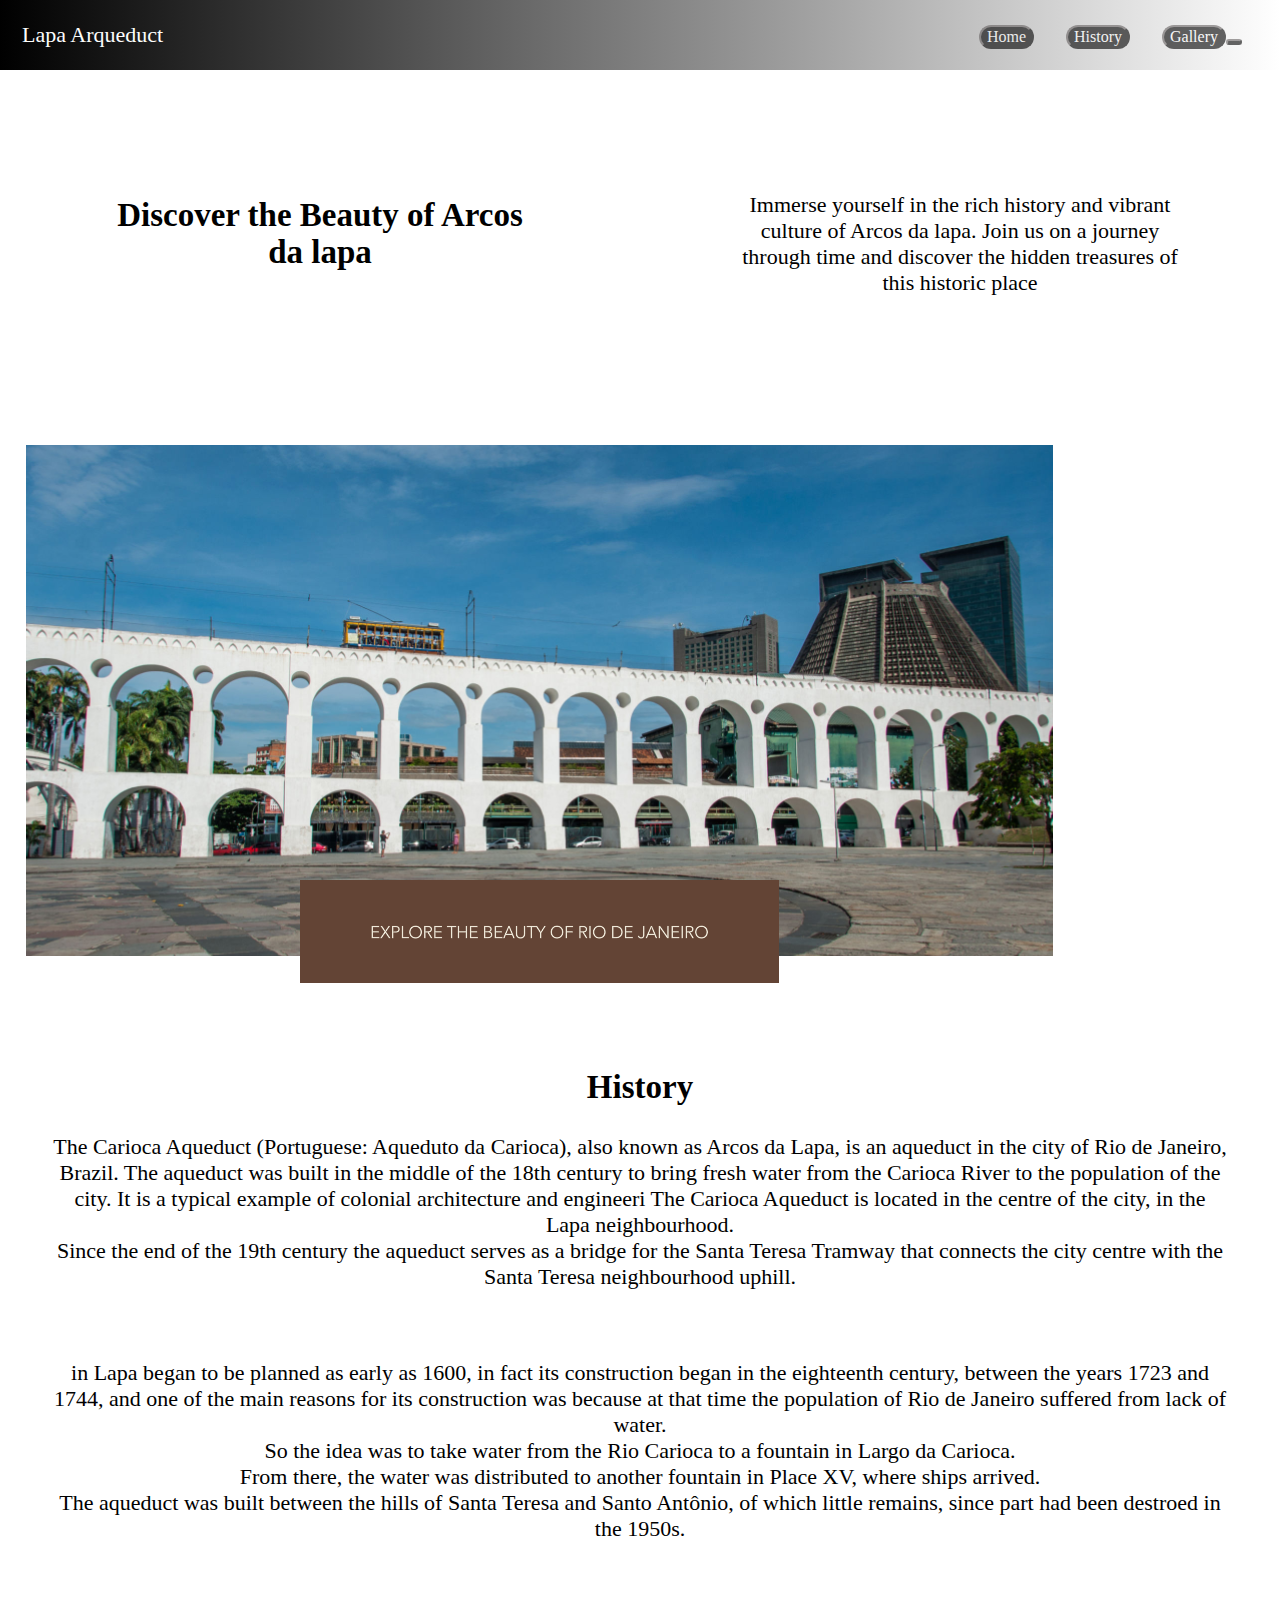
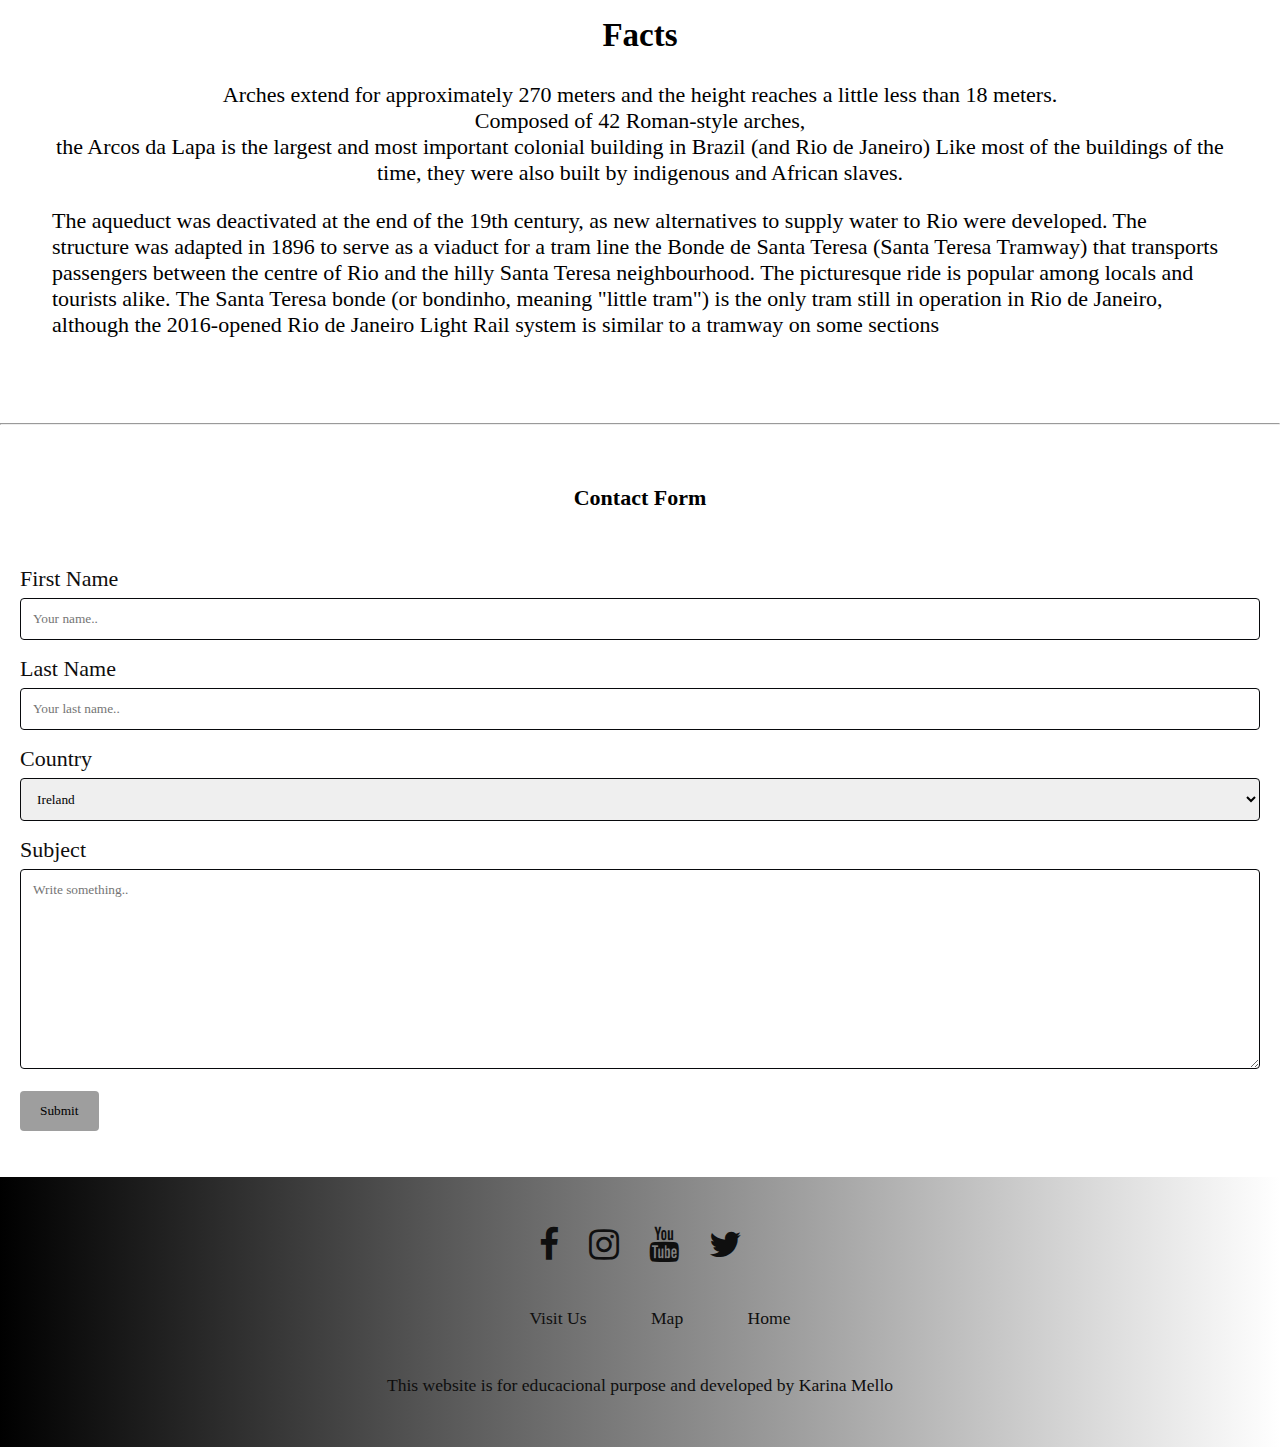
==== commit d36dbc4a: "Add hero-image." ====
--- a/index.html
+++ b/index.html
@@ -15,7 +15,7 @@
             <!--Body-->
    <body>
                 <!--logo-->
-            <section class="top-nav">
+                 <section class="top-nav">
                    <p>Lapa Arqueduct</p>
                     <!--End logo here-->
 
@@ -23,16 +23,16 @@
                    <input id="menu-toggle" type="checkbox">
                       <label class="menu-button-container" for="menu-toggle">
                          <div class="menu-button"></div>
-                     </label>
+                      </label>
                         <!--End Hamburger here-->
 
                           <!--Menu-->
-                       <ul class="menu">
-                         <li><a href="index.html"><button>home</button></a></li>
+                        <ul class="menu">
+                         <li><a href="index.html"><button>Home</button></a></li>
                          <li><a href="#section-1"><button>History</button></a></li>
                          <li><a href="gallery.html"><button>Gallery<button></a></li>
-                      </ul>
-               </section>               
+                        </ul>
+                  </section>               
                                 <!-- Banner Content -->
                                         <div class="texto">
                                            <h2>Discover the Beauty of Arcos da lapa</h2>
@@ -42,7 +42,7 @@
                                          <p>Immerse yourself in the rich history and vibrant culture of Arcos da lapa. 
                                            Join us on a journey through time and discover the hidden treasures of this historic place</p>
                                         </div>
-                                          <hr>
+                                          
                                    <img class="hero-image" src="assets/images/Carioca.png" alt="Foto 1">
                          <!-- Main -->
                          <main>     
@@ -51,8 +51,13 @@
                                 <div class="grid">
                                      <div>
                                        <h2 id="section-1">History</h2>
-                                         <p>Arches in Lapa began to be planned as early as 1600, in fact its construction began in the eighteenth century, 
-                                         between the years 1723 and 1744,<br> 
+                                        <p>The Carioca Aqueduct (Portuguese: Aqueduto da Carioca), also known as Arcos da Lapa, is an aqueduct in the city of Rio de Janeiro, Brazil. 
+                                        The aqueduct was built in the middle of the 18th century to bring fresh water from the Carioca River to the population of the city.
+                                        It is a typical example of colonial architecture and engineeri
+                                        The Carioca Aqueduct is located in the centre of the city, in the Lapa neighbourhood.<br>
+                                        Since the end of the 19th century the aqueduct serves as a bridge for the Santa Teresa Tramway that connects the city centre with the Santa Teresa neighbourhood uphill.</p>
+                                        <br><p> in Lapa began to be planned as early as 1600, in fact its construction began in the eighteenth century, 
+                                         between the years 1723 and 1744, 
                                          and one of the main reasons for its construction was because at that 
                                          time the population of Rio de Janeiro suffered from lack of water.<br>
                                          So the idea was to take water from the Rio Carioca to a fountain in Largo da Carioca.<br>
@@ -64,6 +69,10 @@
                                           Composed of 42 Roman-style arches,<br> the Arcos da Lapa is the largest and most important colonial 
                                           building in Brazil (and Rio de Janeiro)
                                           Like most of the buildings of the time, they were also built by indigenous and African slaves.</p>
+                                          <p></p>The aqueduct was deactivated at the end of the 19th century, as new alternatives to supply water to Rio were developed. The structure was adapted in 1896 to serve as a viaduct for a tram line the Bonde de Santa Teresa (Santa Teresa Tramway) 
+                                          that transports passengers between the centre of Rio and the hilly Santa Teresa neighbourhood. 
+                                          The picturesque ride is popular among locals and tourists alike. The Santa Teresa bonde (or bondinho, meaning "little tram") is the only tram still in operation in Rio de Janeiro, 
+                                          although the 2016-opened Rio de Janeiro Light Rail system is similar to a tramway on some sections</p>
                                     </div>
                                   </div>
                                </section>  
--- a/assets/css/style.css
+++ b/assets/css/style.css
@@ -176,8 +176,9 @@
 
 .hero-image {
   max-width: 100%;
-  padding: 50px 50px 50px;
+  padding:clamp (50px 50px 50px);
   height: auto;
+ 
 }
 
 
@@ -188,22 +189,20 @@
 
 /* Gallery pictures */
 
-.row-1 {
+div.gallery {
   border: 1px solid #ccc;
 }
 
-.row-1:hover {
+div.gallery:hover {
   border: 1px solid #777;
 }
 
-column-1 img {
+div.gallery img {
   width: 100%;
   height: auto;
-  
-
-}
-
-.column-1 {
+}
+
+div.desc {
   padding: 15px;
   text-align: center;
 }
@@ -237,29 +236,7 @@
   clear: both;
 }
 
-element {
-    border-radius: 20px;
-
-
-}
-
-
-
-
-
-
-/* grid */
-
-element {
-  margin: 8px;
-  padding-left: 6px;
-  padding-right: 6px;
-  max-height: fit-content;
-  
-
-
-}
- .grid {
+.grid {
     display: grid;
     grid-template-columns: no repeat;
     grid-gap: 1rem;
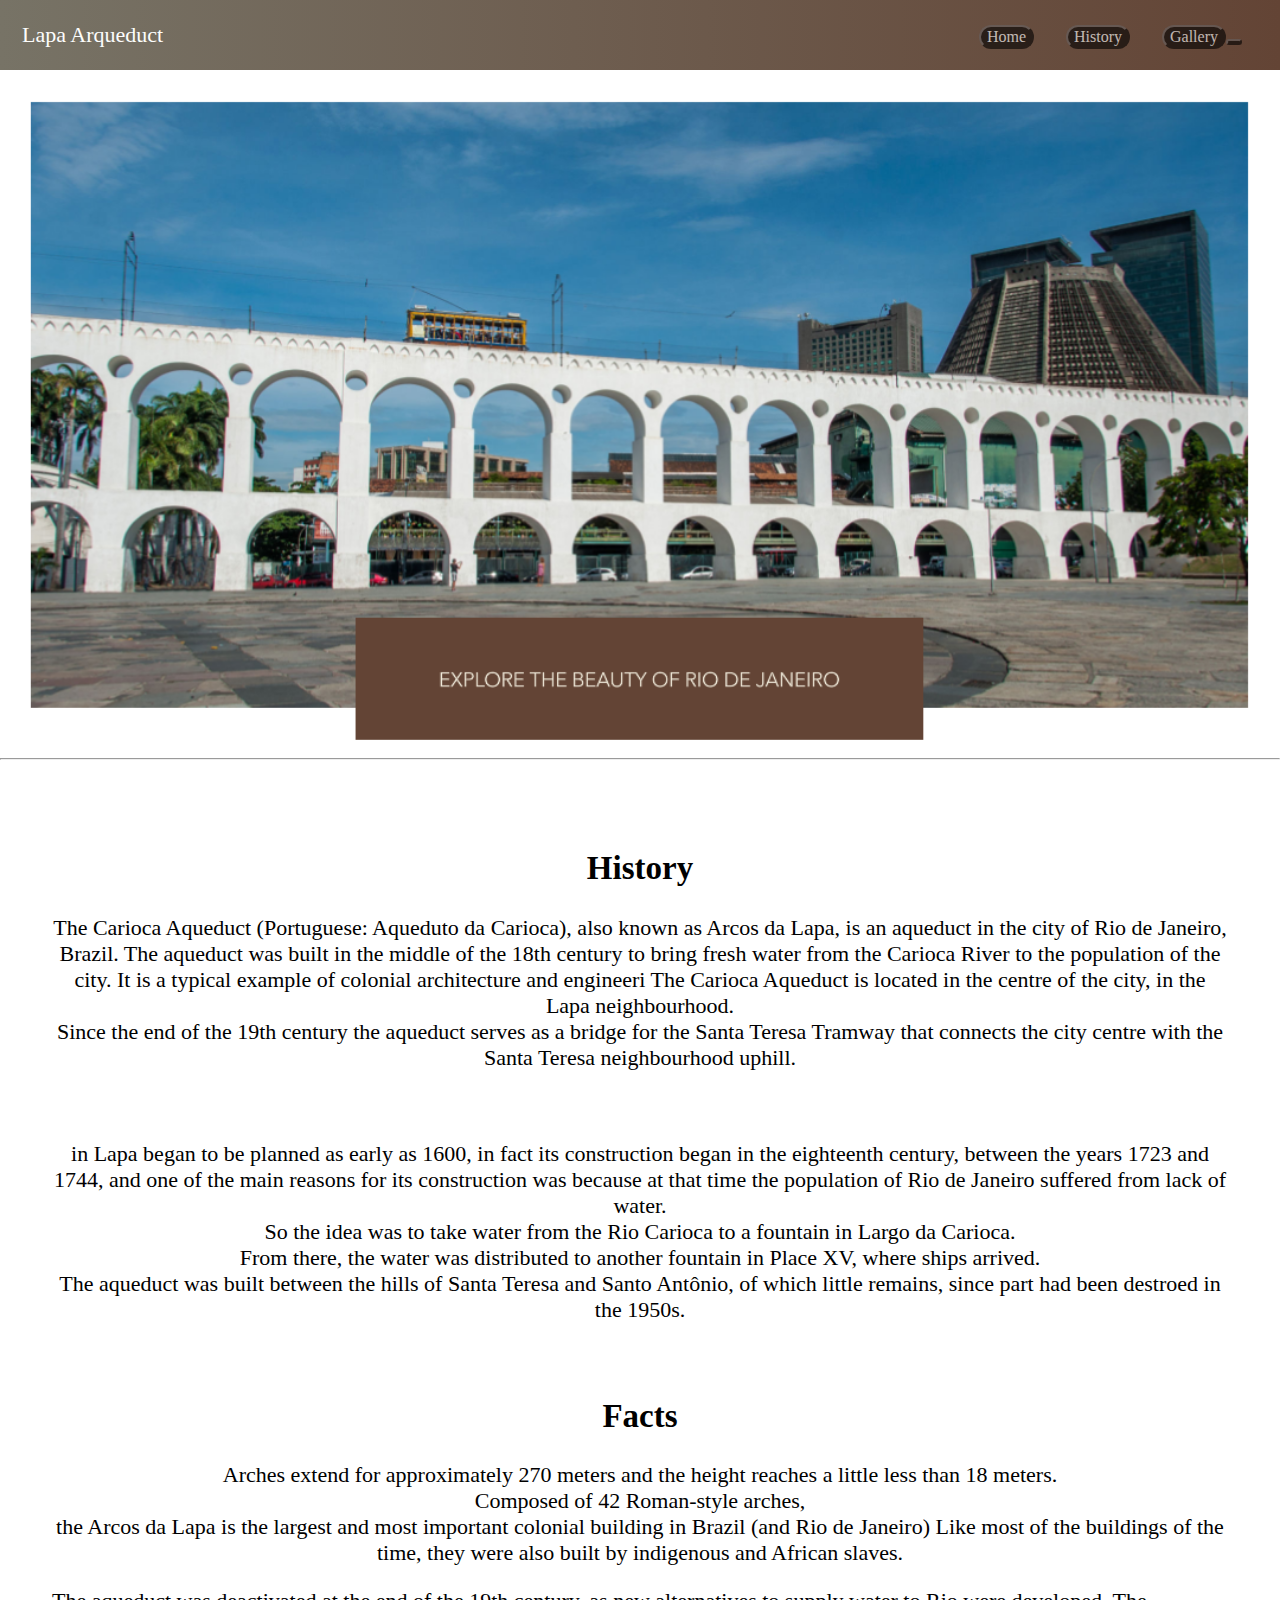
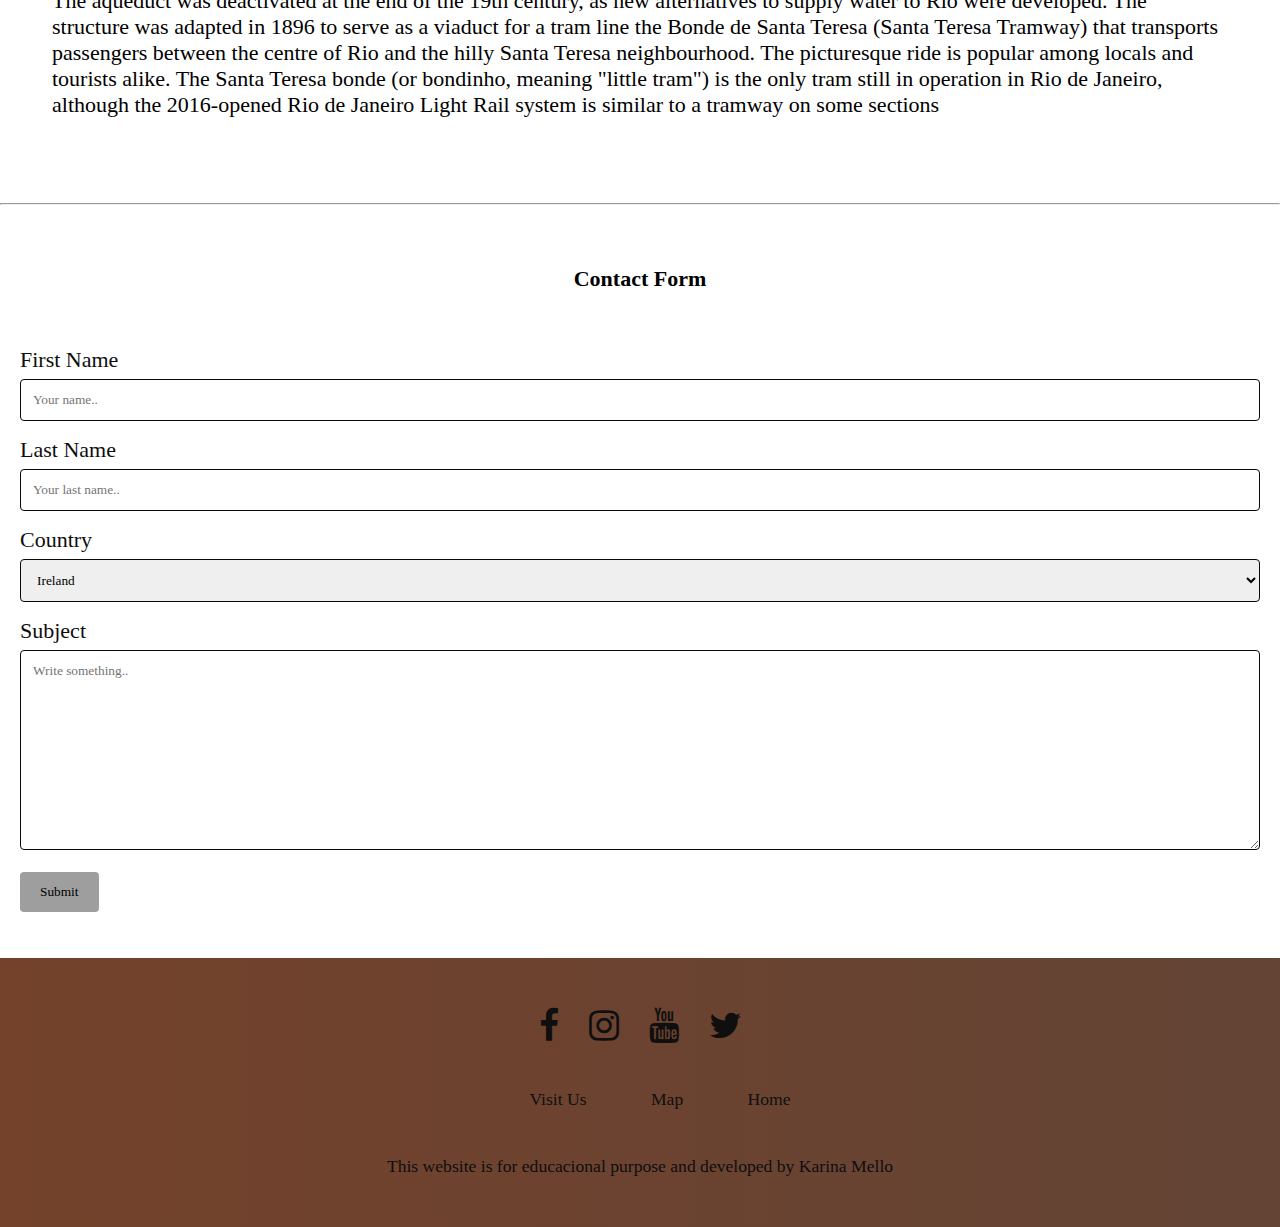
==== commit 23a81d3f: "Update Navbar color." ====
--- a/index.html
+++ b/index.html
@@ -33,19 +33,14 @@
                          <li><a href="gallery.html"><button>Gallery<button></a></li>
                         </ul>
                   </section>               
-                                <!-- Banner Content -->
-                                        <div class="texto">
-                                           <h2>Discover the Beauty of Arcos da lapa</h2>
-                                           <p></p>
-                                         </div>
-                                       <div class="texto">
-                                         <p>Immerse yourself in the rich history and vibrant culture of Arcos da lapa. 
-                                           Join us on a journey through time and discover the hidden treasures of this historic place</p>
-                                        </div>
-                                          
-                                   <img class="hero-image" src="assets/images/Carioca.png" alt="Foto 1">
-                         <!-- Main -->
-                         <main>     
+                                
+                     <!-- Heroimage -->     
+                  <div class="wrapper">                
+                           <div class="hero-image">
+                             <img src="assets/images/Carioca.png" alt="Picture of Arches in Rio" class="k2-image">
+                               </div> 
+                       <hr>
+                           <main>     
                               <section id="section-part2">
                                  <!--Grid -->
                                 <div class="grid">
@@ -62,8 +57,8 @@
                                          time the population of Rio de Janeiro suffered from lack of water.<br>
                                          So the idea was to take water from the Rio Carioca to a fountain in Largo da Carioca.<br>
                                          From there, the water was distributed to another fountain in Place XV, where ships arrived.<br> 
-                                        The aqueduct was built between the hills of Santa Teresa and Santo Antônio, of which little remains, 
-                                        since part had been destroed in the 1950s.</p><br>
+                                         The aqueduct was built between the hills of Santa Teresa and Santo Antônio, of which little remains, 
+                                         since part had been destroed in the 1950s.</p><br>
                                         <h2 id="section-2">Facts</h2>
                                           <p>Arches extend for approximately 270 meters and the height reaches a little less than 18 meters.<br>
                                           Composed of 42 Roman-style arches,<br> the Arcos da Lapa is the largest and most important colonial 
@@ -75,8 +70,11 @@
                                           although the 2016-opened Rio de Janeiro Light Rail system is similar to a tramway on some sections</p>
                                     </div>
                                   </div>
-                               </section>  
+                                 </div> 
+                               </section>
+
                             </main>
+
                             <hr>
                       <!-- form -->
                   <section id="section-part3">
--- a/assets/css/style.css
+++ b/assets/css/style.css
@@ -31,7 +31,7 @@
   align-items: center;
   justify-content: space-between;
   background-color: #00BAF0;
-  background: linear-gradient(to left, #ffffff, #000000);
+  background: linear-gradient(to left, #634435, #777366);
   /* W3C, IE 10+/ Edge, Firefox 16+, Chrome 26+, Opera 12+, Safari 7+ */
   color: #fdfdfc;
   height: 70px;
@@ -166,7 +166,7 @@
 }
 
 
-.texto {
+.text {
   width: 50%; /* Define a largura dos textos */
   float: left; /* Faz com que os textos fiquem lado a lado */
   padding: 100px; /* Adiciona um espaçamento interno */
@@ -178,14 +178,14 @@
   max-width: 100%;
   padding:clamp (50px 50px 50px);
   height: auto;
- 
-}
-
-
-
-
-
-
+
+}
+
+.k2-image  {
+  width: 100%;
+  height: auto;
+  max-width: 100%;
+}
 
 /* Gallery pictures */
 
@@ -344,7 +344,7 @@
   padding:30px 0px;
   font-family: 'Play', sans-serif;
   text-align:center;
-  background: linear-gradient(to left, #ffffff, #000000);
+  background: linear-gradient(to left, #634435,#74422b);
   }
   
   .footer .row{
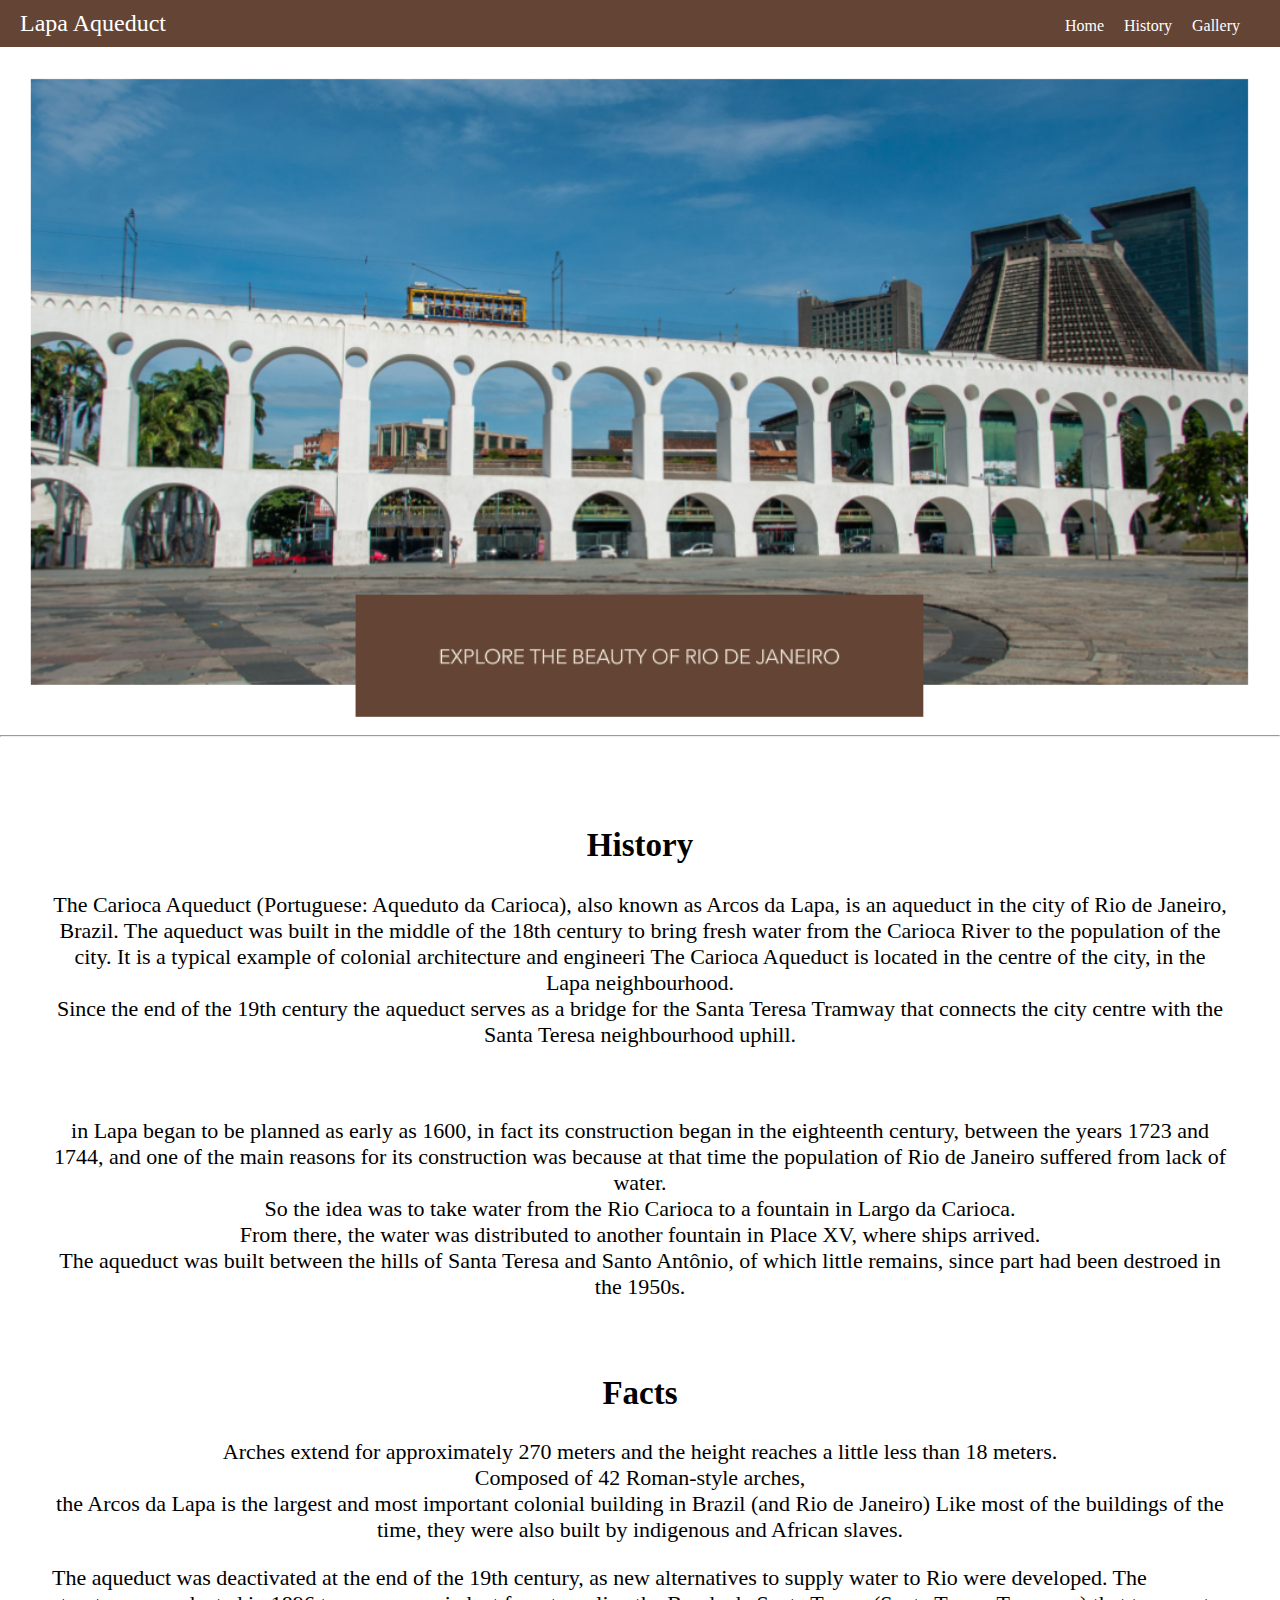
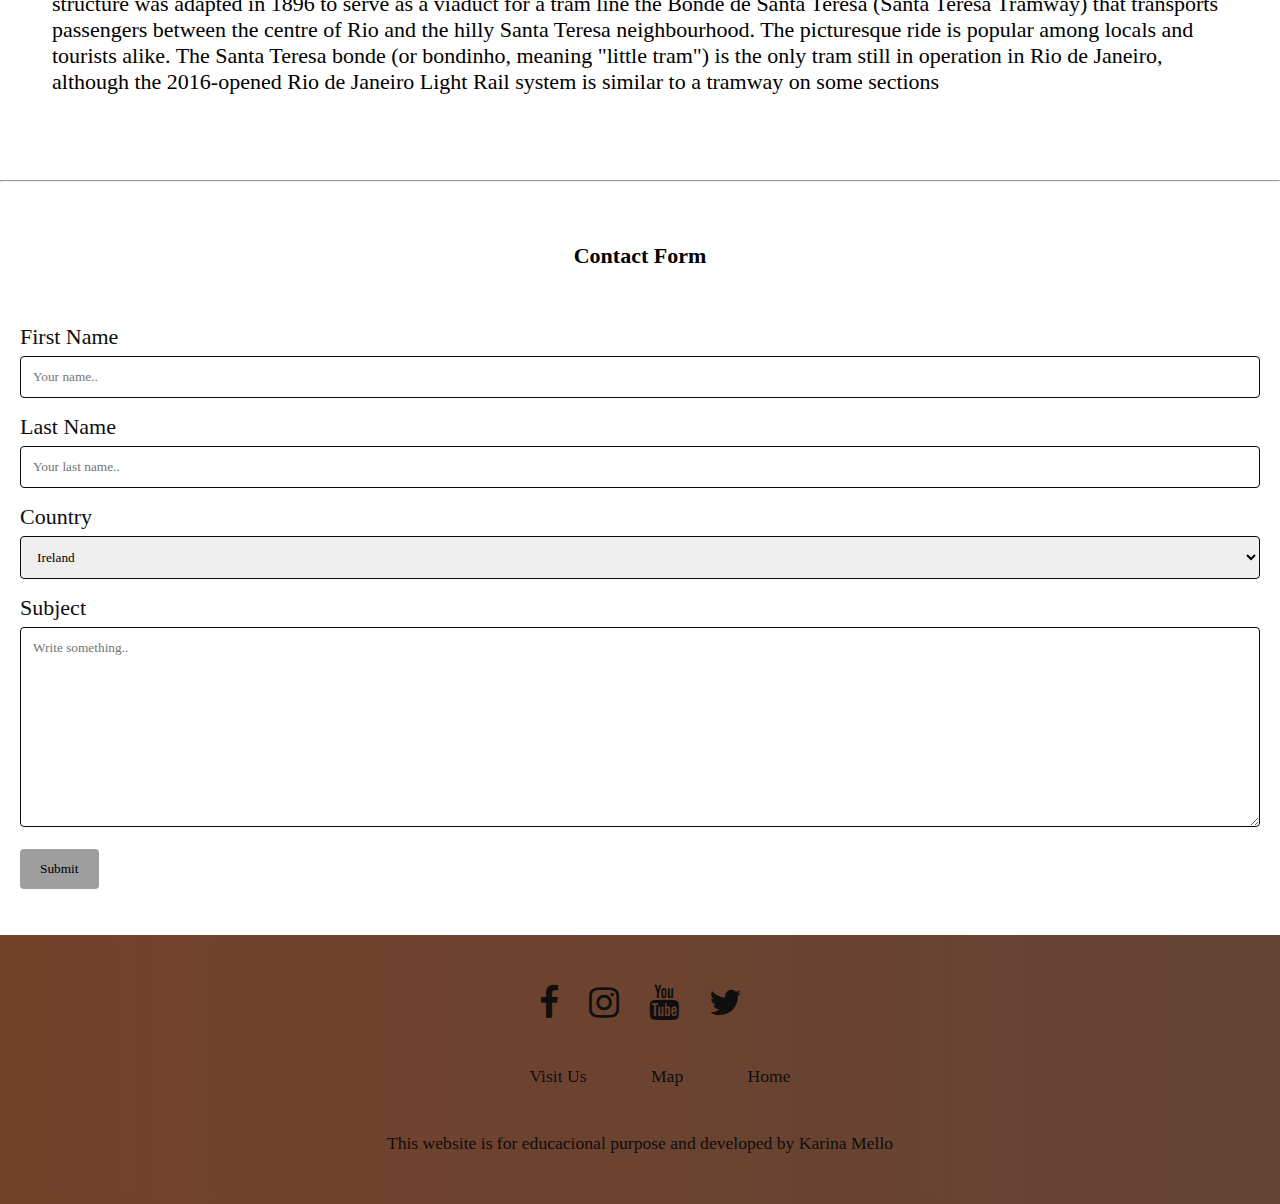
==== commit eee73170: "New Nav-Bar." ====
--- a/index.html
+++ b/index.html
@@ -15,24 +15,15 @@
             <!--Body-->
    <body>
                 <!--logo-->
-                 <section class="top-nav">
-                   <p>Lapa Arqueduct</p>
-                    <!--End logo here-->
-
-                     <!--Hamburger menu-->
-                   <input id="menu-toggle" type="checkbox">
-                      <label class="menu-button-container" for="menu-toggle">
-                         <div class="menu-button"></div>
-                      </label>
-                        <!--End Hamburger here-->
-
-                          <!--Menu-->
-                        <ul class="menu">
-                         <li><a href="index.html"><button>Home</button></a></li>
-                         <li><a href="#section-1"><button>History</button></a></li>
-                         <li><a href="gallery.html"><button>Gallery<button></a></li>
-                        </ul>
-                  </section>               
+                <nav class="top-nav">
+                  <div class="logo">Lapa Aqueduct</div>
+                  <label for="menu-toggle" class="menu-icon"></label>
+                  <ul class="menu">
+                    <li><a href="index.html">Home</a></li>
+                    <li><a href="#section-1">History</a></li>
+                    <li><a href="gallery.html">Gallery</a></li>
+                  </ul>  
+                </nav>
                                 
                      <!-- Heroimage -->     
                   <div class="wrapper">                
--- a/assets/css/style.css
+++ b/assets/css/style.css
@@ -25,146 +25,79 @@
 
 /* Section */
 
+body {
+  margin: 0;
+  font-family: Arial, sans-serif;
+}
+
 .top-nav {
   display: flex;
-  flex-direction: row;
+  justify-content: space-between;
   align-items: center;
-  justify-content: space-between;
-  background-color: #00BAF0;
-  background: linear-gradient(to left, #634435, #777366);
-  /* W3C, IE 10+/ Edge, Firefox 16+, Chrome 26+, Opera 12+, Safari 7+ */
-  color: #fdfdfc;
-  height: 70px;
-  padding: 1em;
-  
+  background-color: #634435;
+  padding: 10px 20px;
+  color: #fff;
+}
+
+.logo {
+  font-size: 24px;
+}
+
+.menu-icon {
+  display: none;
+  cursor: pointer;
 }
 
 .menu {
+  list-style: none;
   display: flex;
-  flex-direction: row;
-  list-style-type: none;
   margin: 0;
   padding: 0;
 }
 
-.menu > li {
-  margin: 0 1rem;
-  overflow: hidden;
-}
-
-.menu-button-container {
-  display: none;
-  height: 100%;
-  width: 30px;
-  cursor: pointer;
-  flex-direction: column;
-  justify-content: center;
-  align-items: center;
-}
-
-#menu-toggle {
-  display: none;
-}
-
-.menu-button,
-.menu-button::before,
-.menu-button::after {
-  display: block;
-  position: absolute;
-  height: 4px;
-  width: 30px;
-  transition: transform 400ms cubic-bezier(0.23, 1, 0.32, 1);
-  border-radius: 2px;
-}
-
-.menu-button::before,
-.menu-button::after {
-  background-color: #fff;
-}
-.menu-button::before {
-  content: '';
-  margin-top: -8px;
-}
-
-.menu-button::after {
-  content: '';
-  margin-top: 8px;
-}
-
-#menu-toggle:checked + .menu-button-container .menu-button::before {
-  margin-top: 0px;
-  transform: rotate(405deg);
-}
-
-#menu-toggle:checked + .menu-button-container .menu-button {
-  background: rgb(255, 255, 255, 0);
-}
-
-#menu-toggle:checked + .menu-button-container .menu-button::after {
-  margin-top: 0px;
-  transform: rotate(-405deg);
-}
-
-@media (max-width: 700px) {
-  .menu-button-container {
+.menu li {
+  margin-right: 20px;
+}
+
+.menu a {
+  text-decoration: none;
+  color: #fff;
+  font-size: 16px;
+}
+
+@media (max-width: 768px) {
+  .menu-icon {
+    display: block;
+  }
+
+  .menu {
+    display: none;
+    position: absolute;
+    top: 60px;
+    left: 0;
+    width: 100%;
+    background-color: #333;
+    flex-direction: column;
+    align-items: center;
+    opacity: 0;
+    transform: translateY(-10px);
+    transition: opacity 0.3s, transform 0.3s;
+  }
+
+  .menu li {
+    margin: 10px 0;
+  }
+
+  .menu a {
+    font-size: 20px;
+  }
+
+  #menu-toggle:checked + .top-nav .menu {
     display: flex;
-  }
-  .menu {
-    position: absolute;
-    top: 0;
-    margin-top: 50px;
-    left: 0;
-    flex-direction: column;
-    width: 100%;
-    justify-content: center;
-    align-items: center;
-  }
-  #menu-toggle ~ .menu li {
-    height: 0;
-    margin: 0;
-    padding: 0;
-    border: 0;
-    transition: height 400ms cubic-bezier(0.23, 1, 0.32, 1);
-  }
-  #menu-toggle:checked ~ .menu li {
-    border: 1px solid #C6AC80;
-    height: 2.5em;
-    padding: 0.5em;
-    transition: height 400ms cubic-bezier(0.23, 1, 0.32, 1);
-  }
-  .menu > li {
-    display: flex;
-    justify-content: center;
-    margin: 0;
-    padding: 0.5em 0;
-    width: 100%;
-    color: white;
-    background-color: #222;
-  }
-  .menu > li:not(:last-child) {
-    border-bottom: 1px solid #444;
-  }
-}
-
-button{
-  background-color: black;
-  color: white;
-  font-size: 16px;
-  border-radius: 1rem;
-  border-color: #131212;
-  opacity: 0.6;
-}
-
-.box {
-  background-color: pink;
-  width: 100%;
-  max-width: 97%;
-  margin: 10px;
-  padding: 8px 6px 7px; /* shorthand for top, right, bottom padding */
-  height: auto;
-  box-sizing: border-box;
-}
-
+    opacity: 1;
+    transform: translateY(0);
+  }
+}
 
 .text {
   width: 50%; /* Define a largura dos textos */
@@ -190,7 +123,7 @@
 /* Gallery pictures */
 
 div.gallery {
-  border: 1px solid #ccc;
+  border: 10px solid #ccc;
 }
 
 div.gallery:hover {
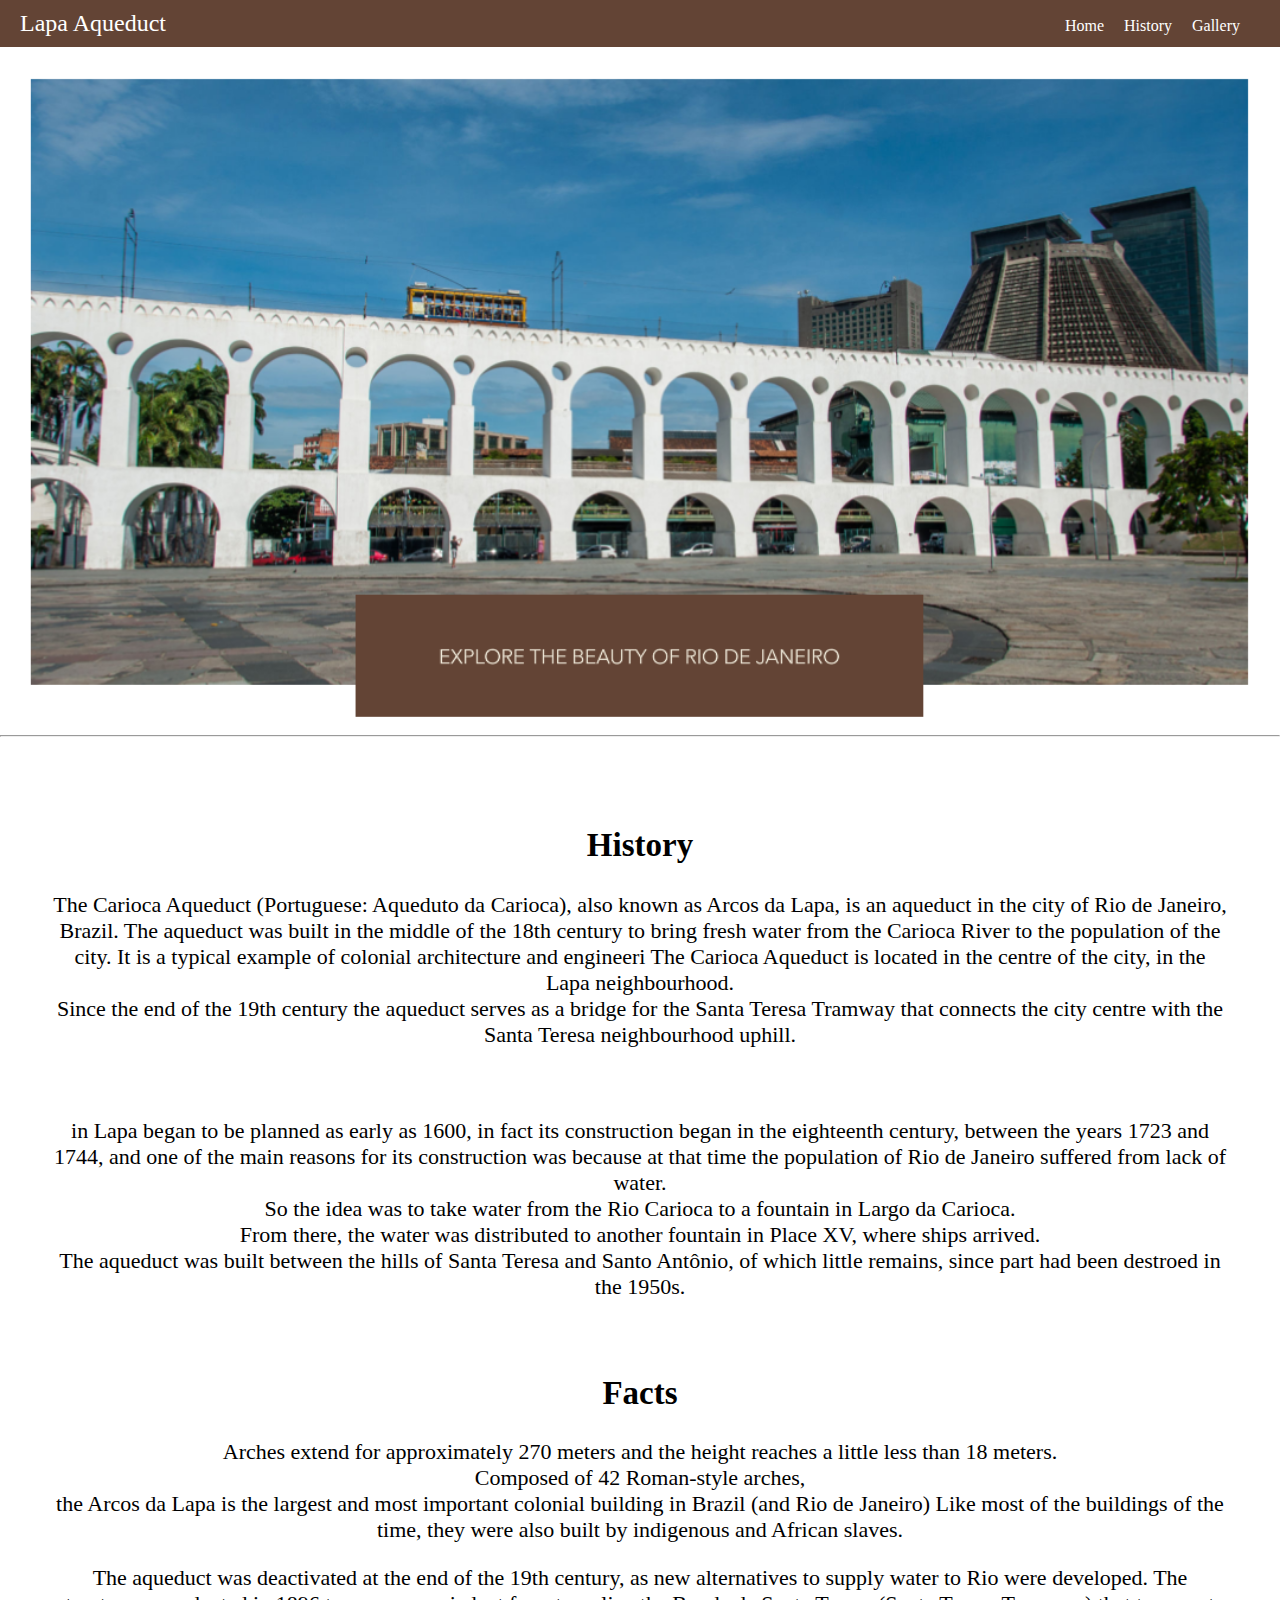
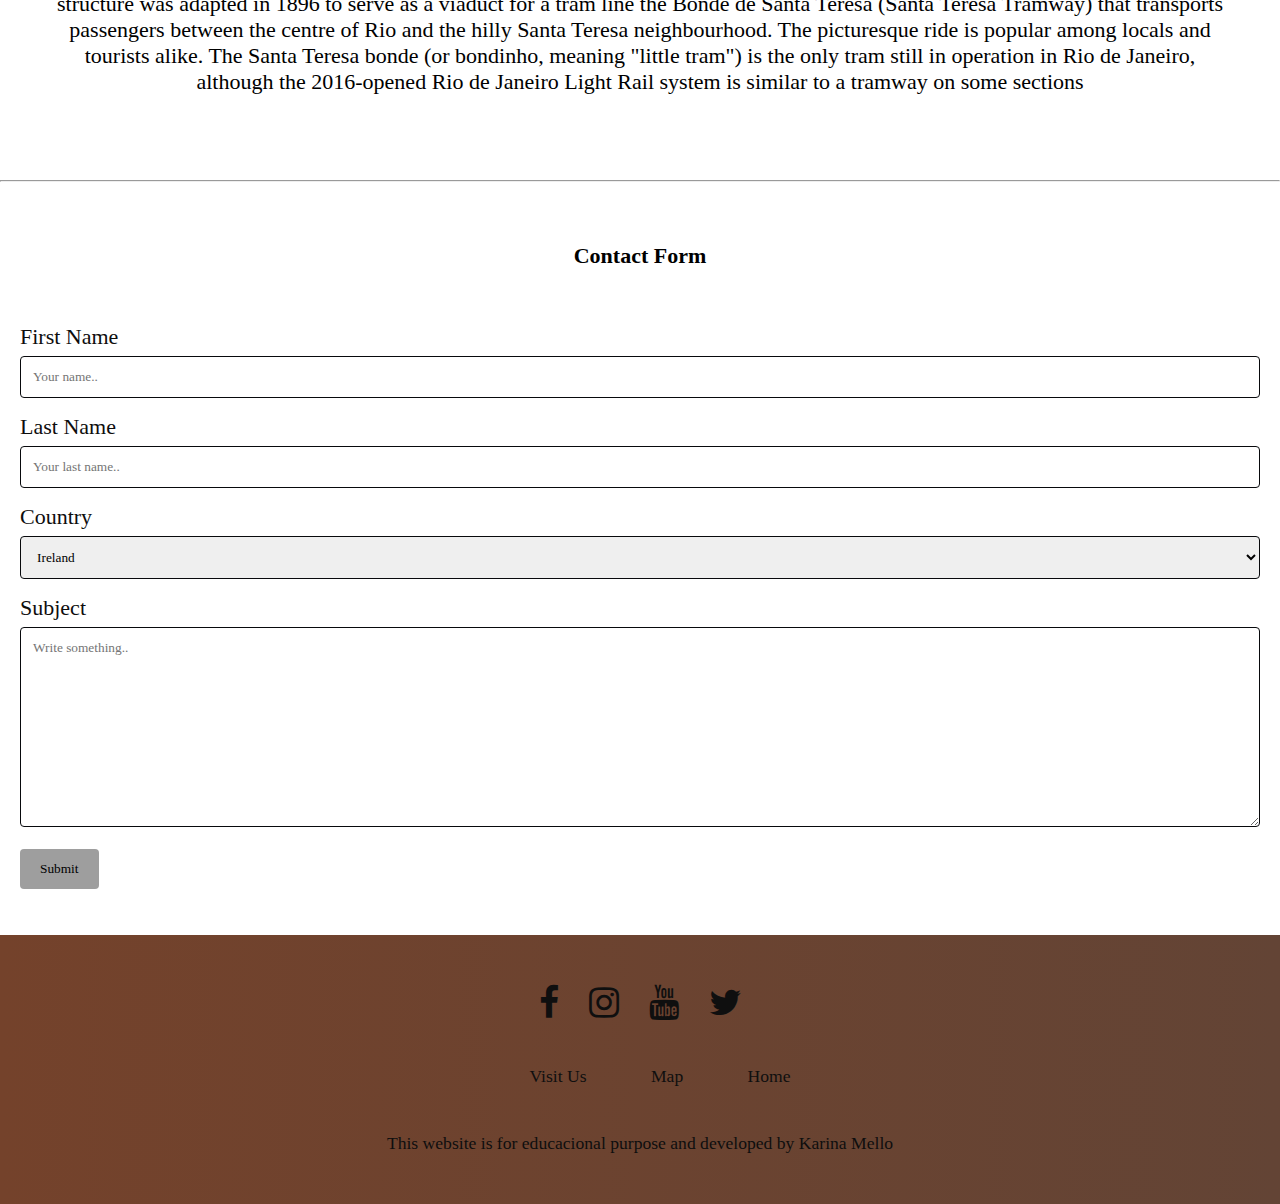
==== commit 5cdcdfa0: "Update comment Main section." ====
--- a/index.html
+++ b/index.html
@@ -31,10 +31,10 @@
                              <img src="assets/images/Carioca.png" alt="Picture of Arches in Rio" class="k2-image">
                                </div> 
                        <hr>
+                       <!--Main---->
                            <main>     
-                              <section id="section-part2">
-                                 <!--Grid -->
-                                <div class="grid">
+                              
+                                 <div class="grid">
                                      <div>
                                        <h2 id="section-1">History</h2>
                                         <p>The Carioca Aqueduct (Portuguese: Aqueduto da Carioca), also known as Arcos da Lapa, is an aqueduct in the city of Rio de Janeiro, Brazil. 
@@ -55,16 +55,14 @@
                                           Composed of 42 Roman-style arches,<br> the Arcos da Lapa is the largest and most important colonial 
                                           building in Brazil (and Rio de Janeiro)
                                           Like most of the buildings of the time, they were also built by indigenous and African slaves.</p>
-                                          <p></p>The aqueduct was deactivated at the end of the 19th century, as new alternatives to supply water to Rio were developed. The structure was adapted in 1896 to serve as a viaduct for a tram line the Bonde de Santa Teresa (Santa Teresa Tramway) 
+                                          <p>The aqueduct was deactivated at the end of the 19th century, as new alternatives to supply water to Rio were developed. The structure was adapted in 1896 to serve as a viaduct for a tram line the Bonde de Santa Teresa (Santa Teresa Tramway) 
                                           that transports passengers between the centre of Rio and the hilly Santa Teresa neighbourhood. 
                                           The picturesque ride is popular among locals and tourists alike. The Santa Teresa bonde (or bondinho, meaning "little tram") is the only tram still in operation in Rio de Janeiro, 
                                           although the 2016-opened Rio de Janeiro Light Rail system is similar to a tramway on some sections</p>
                                     </div>
                                   </div>
-                                 </div> 
-                               </section>
-
-                            </main>
+                             
+                          </main>
 
                             <hr>
                       <!-- form -->
--- a/assets/css/style.css
+++ b/assets/css/style.css
@@ -179,22 +179,26 @@
 
 
   .grid > div {
-    background-color: white;
+    background-color: rgb(255, 255, 255);
    -webkit-text-fill-color: black;
     padding: 2.0rem;
     border-radius: 1rem;
   }
+  
   body {
     margin: 2rem;
     font: 22px system-ui;
-  }
-
-  h2 {
+    background-color: #ffffff;
+  }
+
+  h2{
     text-align: center;
 
   }
- 
-  p{
+
+
+
+  p {
     text-align: center;
 
   }
